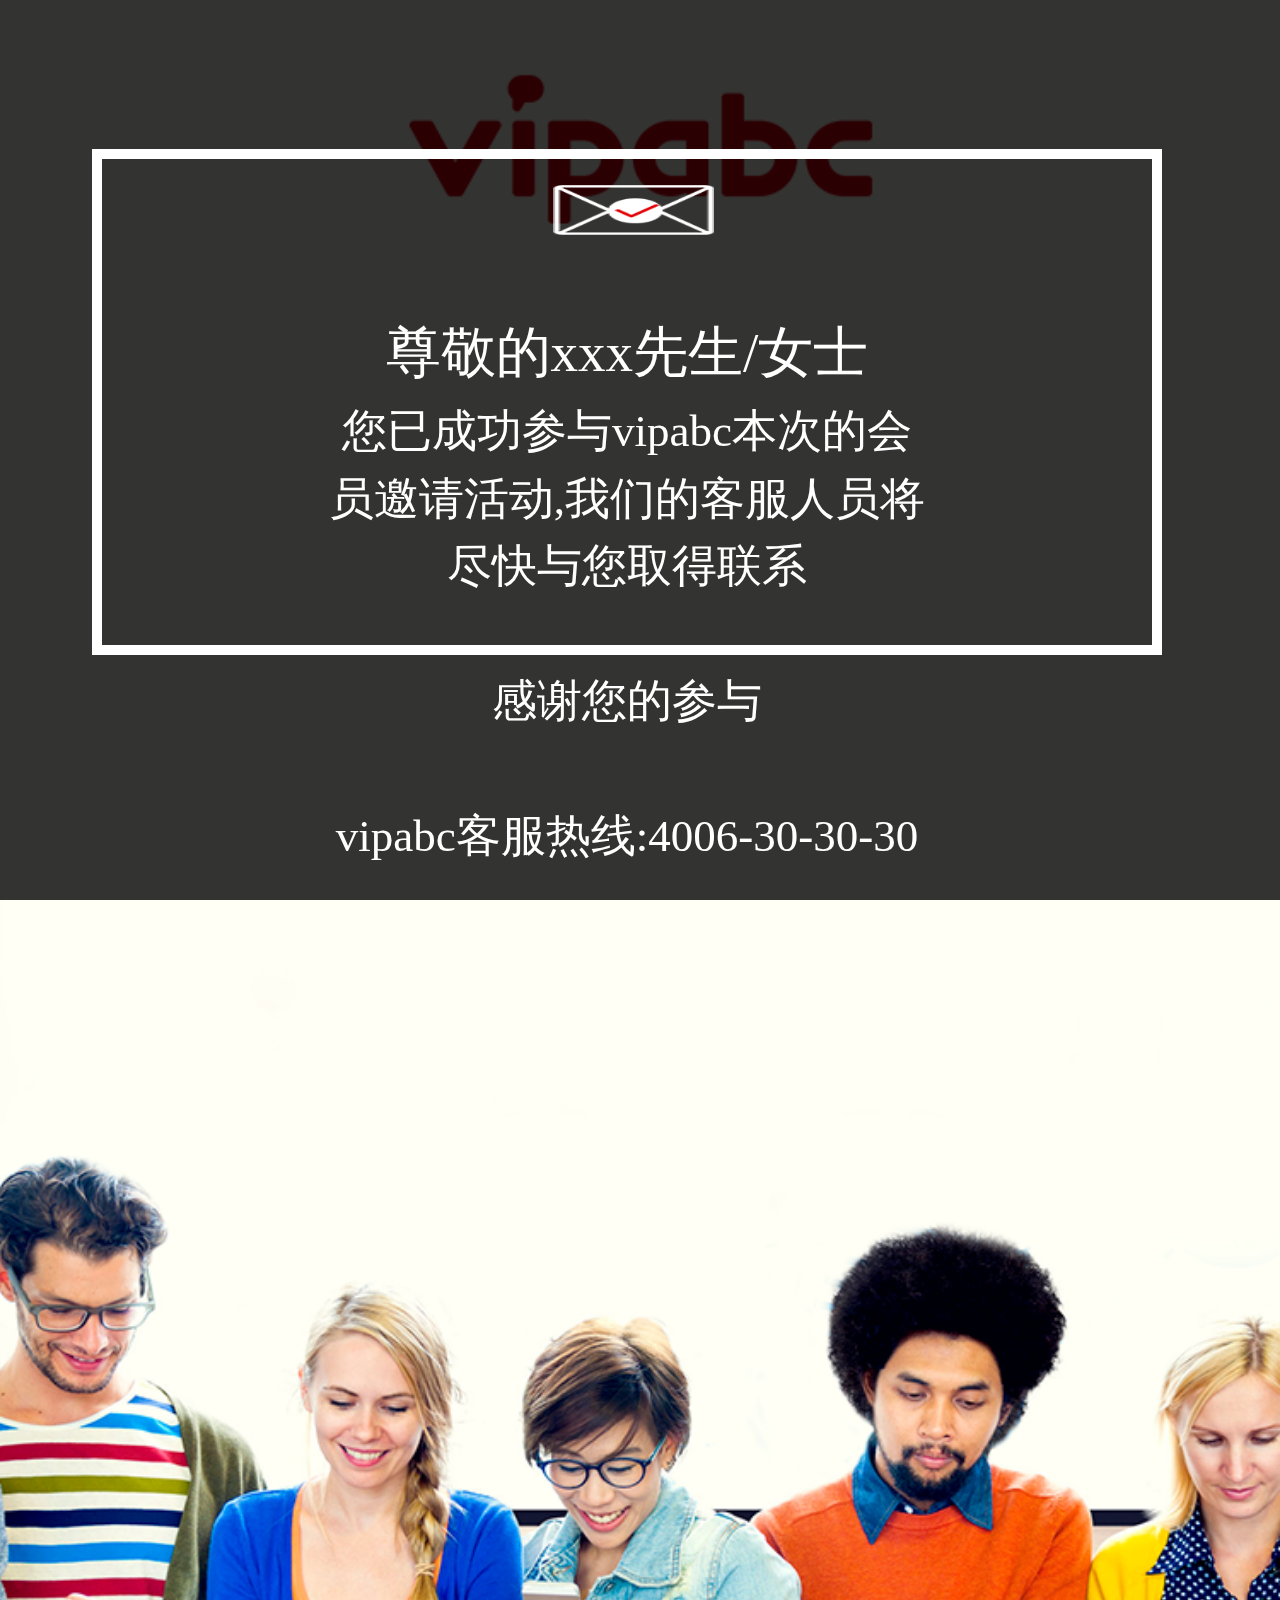
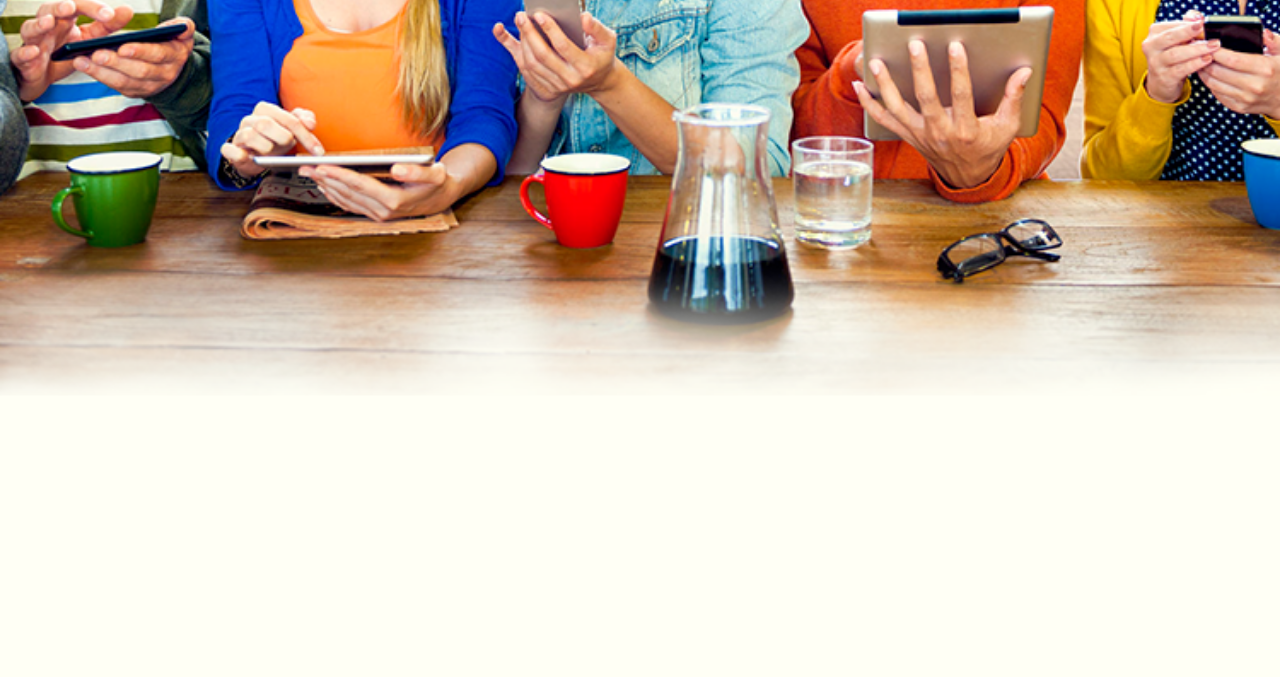
==== html/final.html @ ef31949b "最终成功页面，未加适配" ====
<!DOCTYPE html>
<html lang="en">
<head>
    <meta charset="UTF-8">
    <title>Title</title>
    <link rel="stylesheet" href="../css/style.css">
</head>
<body>
<div>
    <div ><img class="img-final" src="../images/bgImg5.png" class="image"></div>
</div>

<div id="background" class="backgroundSet">
    <div class="inner-div-final">
        <img class="logoSet" src="../images/messageIcon.png">
        <p class="p-title">尊敬的xxx先生/女士</p>

        <p class="text-context1">
            您已成功参与vipabc本次的会</br>员邀请活动,我们的客服人员将</br>尽快与您取得联系</br></br>
            感谢您的参与</br></br>
            vipabc客服热线:4006-30-30-30
        </p>
    </div>
</div>

</body>
</html>
---- css/style.css ----
/*================================================================================*/
/*===============================COMMON STYLE=====================================*/
/*================================================================================*/

body {
    margin: 0;
}

/* 紧跟body 页面容器  */
.content {
    width: 100%;
    max-width: 740px;
    margin-left: auto;
    margin-right: auto;
    position: relative;
}

/* 容器  */
.container {
    position: relative;
}

/* 图片默认 */
.img {
    width: 100%;
}

/* 遮盖层 */
.hidden {
    position: fixed;
    top: 0;
    max-width: 740px;
    width: 100%;
    height: 100%;
    background: rgba(0, 0, 0, 0.8);
    z-index: 2;
    text-align: center;
    display: none;
}

/* 提示框 */
.toastDiv {
    width: 96%;
    min-width: 150px;
    background: #000;
    height: 30px;
    color: #fff;
    line-height: 30px;
    text-align: center;
    border-radius: 5px;
    position: fixed;
    top: 52%;
    left: 2%;
    z-index: 999999;
    font-weight: bold;
}

.toastDivWhite {
    width: 96%;
    min-width: 150px;
    background: #FFFFFF;
    opacity: 0.8;
    height: 30px;
    color: #000000;
    line-height: 30px;
    text-align: center;
    border-radius: 5px;
    position: fixed;
    top: 52%;
    left: 2%;
    z-index: 999999;
    font-weight: bold;
}

/*================================================================================*/
/*===============================INDEX STYLE======================================*/
/*================================================================================*/
.login_btn {
    position: absolute;
    top: 88.5%;
    left: 21%;
    width: 57.5%;
    height: 10%;
}

@keyframes loginUpSmall {
    from {
        top: 100%;
    }

    to {
        top: 50%;
    }
}

@-webkit-keyframes loginUpSmall{
    from {
        top: 100%;
    }

    to {
        top: 50%;
    }
}

@keyframes loginDownSmall {
    from {
        top: 50%;
    }

    to {
        top: 100%;
    }
}

@-webkit-keyframes loginDownSmall {
    from {
        top: 50%;
    }

    to {
        top: 100%;
    }
}

@keyframes loginUp {
    from {
        top: 100%;
    }

    to {
        top: 60%;
    }
}

@-webkit-keyframes loginUp{
    from {
        top: 100%;
    }

    to {
        top: 60%;
    }
}

@keyframes loginDown {
    from {
        top: 60%;
    }

    to {
        top: 100%;
    }
}

@-webkit-keyframes loginDown {
    from {
        top: 60%;
    }

    to {
        top: 100%;
    }
}

@keyframes loginUpHigh {
    from {
        top: 100%;
    }

    to {
        top: 20%;
    }
}

@-webkit-keyframes loginUpHigh {
    from {
        top: 100%;
    }

    to {
        top: 20%;
    }
}

@keyframes loginDownHigh {
    from {
        top: 20%;
    }

    to {
        top: 100%;
    }
}

@-webkit-keyframes loginDownHigh {
    from {
        top: 20%;
    }

    to {
        top: 100%;
    }
}

.close {
    position: absolute;
    top: 0;
    right: 3%;
    width: 17px;
    margin-top: 10px;
    margin-bottom: 0;
}

.login_div {
    position: fixed;
    top: 100%;
    max-width: 740px;
    width: 100%;
    height: 40%;
    z-index: 3;
    background-color: #efedee;
    text-align: center;
}

.login-up {
    animation: loginUp 500ms;
    animation-fill-mode: forwards;
    -webkit-animation: loginUp 500ms;
    -webkit-animation-fill-mode: forwards;
}

.login-down {
    animation: loginDown 500ms;
    animation-fill-mode: forwards;
    -webkit-animation: loginDown 500ms;
    -webkit-animation-fill-mode: forwards;
}

.login_font {
    font-size: 120%;
    line-height: 120%;
    font-family: 'Microsoft YaHei';
}

.input-div {
    width: 80%;
    margin-left: auto;
    margin-right: auto;
    height: 40px;
    background-color: #ffffff;
    margin-top: 15px;
}

.label-long {
    display: inline-block;;
    background-color: #FFFFFF;
    color: #ababab;
    width: 30%;
    height: 40px;
    float: left;
    font-size: 18px;
    line-height: 40px;
    border: none;
    text-align: center;
}

.input-long {
    height: 40px;
    width: 70%;
    border: none;
    outline: medium;
    font-size: 14px;
    padding: 0;
    border-radius: 0
}

.login-btn {
    color: #FFFFFF;
    margin-top: 10%;
    background-color: #e00d21;
    padding: 0;
    border: 0;
    width: 50%;
    height: 15%;
    font-size: 120%;
    font-family: 'Microsoft YaHei';
    border-radius: 3%;
}

.login-btn:active {
    padding: 0;
    border: 0;
    outline: none;
    background-color: #e06452;
}

.login-btn:focus {
    padding: 0;
    border: 0;
    outline: none;
}

/*================================================================================*/
/*===============================DEVICE SCREEN====================================*/
/*================================================================================*/
@media screen and (min-width: 320px) and (max-width: 360px) {
    .login_div {
        height: 50%;
    }
    .login-up {
        animation: loginUpSmall 500ms;
        -webkit-animation: loginUpSmall 500ms;
        animation-fill-mode: forwards;
        -webkit-animation-fill-mode: forwards;
    }

    .login-down {
        animation: loginDownSmall 500ms;
        -webkit-animation: loginDownSmall 500ms;
        animation-fill-mode: forwards;
        -webkit-animation-fill-mode: forwards;
    }
}
@media screen and (min-width: 360px) and (max-width: 414px) {
}
@media screen and (min-width: 414px) and (max-width: 550px) {
}

@media screen and (min-width: 550px) and (max-width: 600px) {
    .login_div {
        height: 80%;
    }
    .login-up {
        animation: loginUpHigh 500ms;
        -webkit-animation: loginUpHigh 500ms;
        animation-fill-mode: forwards;
        -webkit-animation-fill-mode: forwards;
    }

    .login-down {
        animation: loginDownHigh 500ms;
        -webkit-animation: loginDownHigh 500ms;
        animation-fill-mode: forwards;
        -webkit-animation-fill-mode: forwards;
    }
}

@media screen and (min-width: 600px) {
    .login_div {
        height: 80%;
    }
    .login-up {
        animation: loginUpHigh 500ms;
        -webkit-animation: loginUpHigh 500ms;
        animation-fill-mode: forwards;
        -webkit-animation-fill-mode: forwards;
    }

    .login-down {
        animation: loginDownHigh 500ms;
        -webkit-animation: loginDownHigh 500ms;
        animation-fill-mode: forwards;
        -webkit-animation-fill-mode: forwards;
    }
}

@media screen and (min-width: 1024px) {
}

/*================================================================================*/
.img-final{
    position:absolute;
    top: 0px;
    left: 0px;
    right: 0px;
    bottom: 0px;
    width: 100%;
}

.backgroundSet{
    position:fixed;
    background-color: rgba(0,0,0,0.8);
    top: 0px;
    left: 0px;
    width: 100%;
    height: 100%;
    display: inline;
    z-index: 3;
}
.logoSet{
    position:absolute;
    height: 10.2%;
    width: 15.3%;
    margin-left: 43%;
    top: 5.5%;
    text-align:center;
}
.p-title{

    height: 8%;
    width: 100%;
    margin-left:0;
    position: absolute;
    top: 21%;
    color: white;
    font-size: 55px;
    text-align:center;
    /*line-height: 20px;*/
}
.inner-div-final{
    position: absolute;
    height: 54.1%;
    width: 82%;
    margin-left: 7.2%;
    top: 16.5%;
    border: solid;
    border-width: 10px;
    border-color: white;
}

.text-context1{
    position: absolute;
    height: 58%;
    width: 100%;
    margin-left: 0;
    top: 40%;
    font-size: 45px;
    color: white;
    line-height: 150%;
    text-align:center;
}
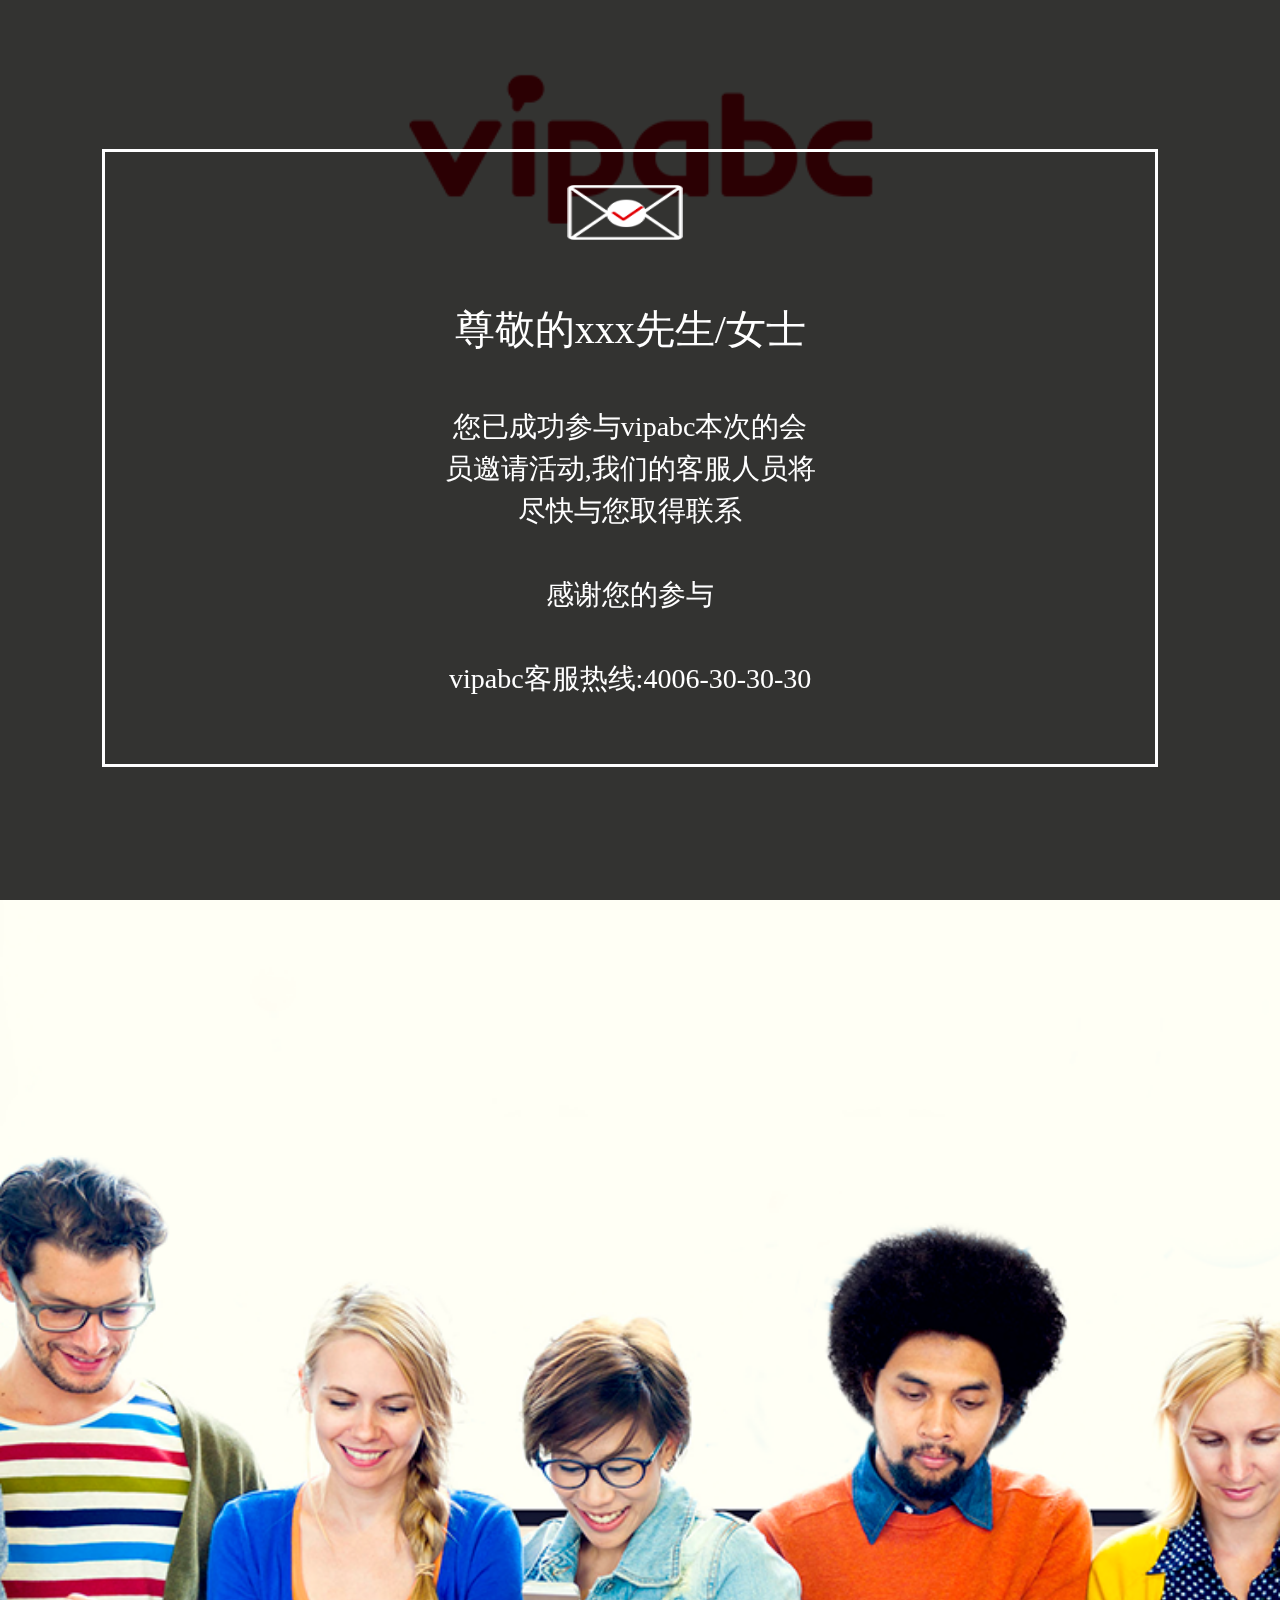
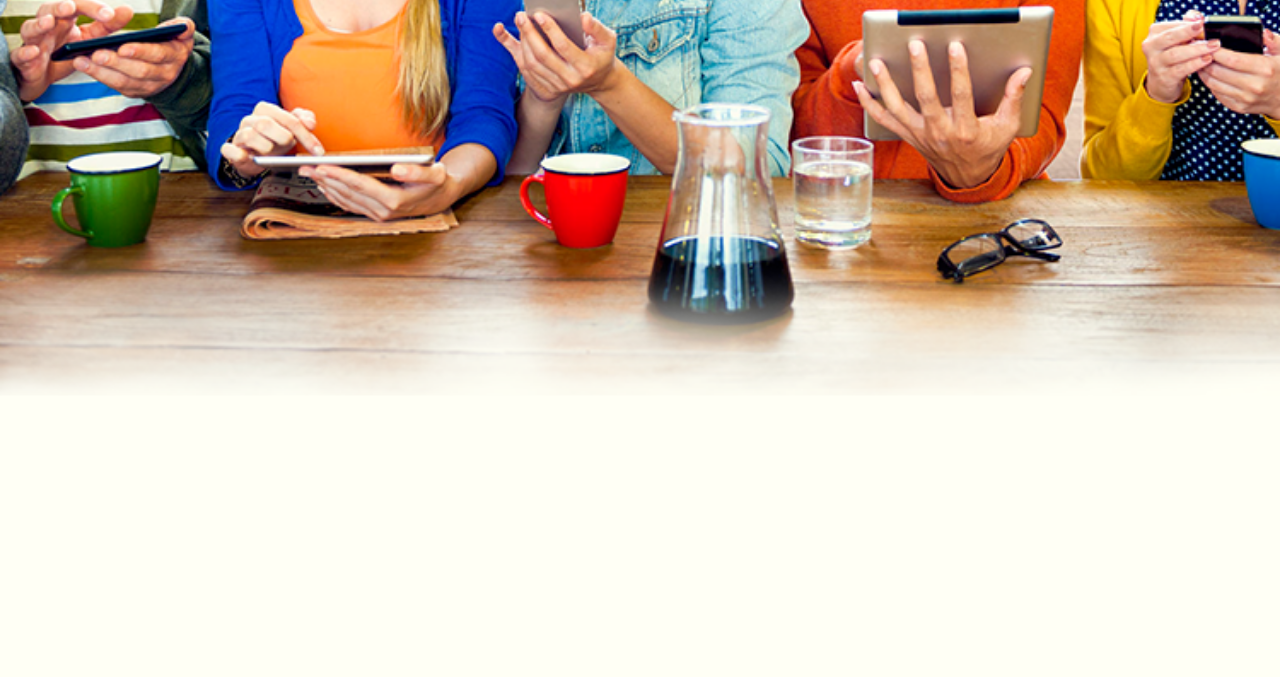
==== commit c1fe3047: "添加适配屏幕" ====
--- a/html/final.html
+++ b/html/final.html
@@ -1,9 +1,107 @@
 <!DOCTYPE html>
 <html lang="en">
 <head>
+    <title>VIPABC</title>
     <meta charset="UTF-8">
-    <title>Title</title>
+    <meta name="viewport" content="width=device-width,initial-scale=1,user-scalable=0">
+    <meta http-equiv="Content-Type" content="text/html; charset=utf-8">
     <link rel="stylesheet" href="../css/style.css">
+    <style>
+        @media screen and (min-width: 768px) and (max-width: 774px){
+            .inner-div-final {
+                top: 16.5%;
+                margin-left: 8%;
+                border-width: 5px;
+                height: 65%;
+            }
+            .p-title {
+                top: 14%;
+                font-size: 25px;
+                height: 8%;
+            }
+            .text-context1 {
+                top: 34%;
+                font-size: 14px;
+            }
+            .logoSet{
+                height: 9%;
+                width: 10%;
+                margin-left: 44.5%;
+                top: 5.5%;
+            }
+        }
+        @media screen and (min-width: 730px) and (max-width: 737px){
+            .inner-div-final {
+                top: 16.5%;
+                margin-left: 8%;
+                border-width: 5px;
+                height: 65%;
+            }
+            .p-title {
+                top: 14%;
+                font-size: 26px;
+                height: 8%;
+            }
+            .text-context1 {
+                top: 31%;
+                font-size: 16px;
+            }
+            .logoSet{
+                height: 9%;
+                width: 9%;
+                margin-left: 45%;
+                top: 5.5%;
+            }
+        }
+        @media screen and (min-width: 737px) and (max-width: 768px){
+            .inner-div-final {
+                top: 16.5%;
+                margin-left: 8%;
+                border-width: 5px;
+                height: 54.1%;
+            }
+            .p-title {
+                top: 19.5%;
+                font-size: 40px;
+                height: 8%;
+            }
+            .text-context1 {
+                top: 39%;
+                font-size: 26px;
+            }
+            .logoSet{
+                height: 9%;
+                width: 15.3%;
+                margin-left: 43%;
+                top: 5.5%;
+            }
+        }
+        @media screen and (min-width: 480px) and (max-width: 500px){
+            .inner-div-final {
+                top: 16.5%;
+                margin-left: 8%;
+                border-width: 3px;
+                height: 65%;
+            }
+            .p-title {
+                top: 17%;
+                font-size: 17px;
+                height: 8%;
+            }
+            .text-context1 {
+                top: 33%;
+                font-size: 10px;
+            }
+            .logoSet{
+                height: 9%;
+                width: 13%;
+                margin-left: 43.5%;
+                top: 5.5%;
+            }
+        }
+
+    </style>
+
 </head>
 <body>
 <div>
--- a/css/style.css
+++ b/css/style.css
@@ -321,10 +321,74 @@
         animation-fill-mode: forwards;
         -webkit-animation-fill-mode: forwards;
     }
+
+    .inner-div-final {
+        top: 16.5%;
+        margin-left: 7.5%;
+        border-width: 5px;
+        height: 54.1%;
+    }
+    .p-title {
+        top: 19.5%;
+        font-size: 20px;
+        height: 8%;
+    }
+    .text-context1 {
+        top: 39%;
+        font-size: 13px;
+    }
+    .logoSet{
+        height: 10.2%;
+        width: 15.3%;
+        margin-left: 43%;
+        top: 5.5%;
+    }
 }
 @media screen and (min-width: 360px) and (max-width: 414px) {
+    .inner-div-final {
+        top: 16.5%;
+        margin-left: 8%;
+        border-width: 5px;
+        height: 54.1%;
+    }
+    .p-title {
+        top: 19.5%;
+        font-size: 23px;
+        height: 8%;
+    }
+    .text-context1 {
+        top: 39%;
+        font-size: 18px;
+    }
+    .logoSet{
+        height: 9%;
+        width: 15.3%;
+        margin-left: 43%;
+        top: 5.5%;
+    }
 }
 @media screen and (min-width: 414px) and (max-width: 550px) {
+    .inner-div-final {
+        top: 16.5%;
+        margin-left: 8%;
+        border-width: 5px;
+        height: 54.1%;
+    }
+    .p-title {
+        top: 19.5%;
+        font-size: 27px;
+        height: 8%;
+    }
+    .text-context1 {
+        top: 39%;
+        font-size: 20px;
+    }
+    .logoSet{
+        height: 9%;
+        width: 15.3%;
+        margin-left: 43%;
+        top: 5.5%;
+    }
 }
 
 @media screen and (min-width: 550px) and (max-width: 600px) {
@@ -344,6 +408,28 @@
         animation-fill-mode: forwards;
         -webkit-animation-fill-mode: forwards;
     }
+
+    .inner-div-final {
+        top: 16.5%;
+        margin-left: 8%;
+        border-width: 5px;
+        height: 68%;
+    }
+    .p-title {
+        top: 12%;
+        font-size: 22px;
+        height: 8%;
+    }
+    .text-context1 {
+        top: 32%;
+        font-size: 13px;
+    }
+    .logoSet{
+        height: 9%;
+        width: 13%;
+        margin-left: 43.5%;
+        top: 5.5%;
+    }
 }
 
 @media screen and (min-width: 600px) {
@@ -363,9 +449,53 @@
         animation-fill-mode: forwards;
         -webkit-animation-fill-mode: forwards;
     }
+
+    .inner-div-final {
+        top: 16.5%;
+        margin-left: 8%;
+        border-width: 5px;
+        height: 68%;
+    }
+    .p-title {
+        top: 12%;
+        font-size: 24px;
+        height: 8%;
+    }
+    .text-context1 {
+        top: 32%;
+        font-size: 15px;
+    }
+    .logoSet{
+        height: 9%;
+        width: 11%;
+        margin-left: 44%;
+        top: 5.5%;
+    }
 }
 
 @media screen and (min-width: 1024px) {
+
+    .inner-div-final {
+        top: 16.5%;
+        margin-left: 8%;
+        border-width: 5px;
+        height: 68%;
+    }
+    .p-title {
+        top: 18%;
+        font-size: 40px;
+        height: 8%;
+    }
+    .text-context1 {
+        top: 37%;
+        font-size: 28px;
+    }
+    .logoSet{
+        height: 9%;
+        width: 11%;
+        margin-left: 44%;
+        top: 5.5%;
+    }
 }
 
 /*================================================================================*/
@@ -390,32 +520,19 @@
 }
 .logoSet{
     position:absolute;
-    height: 10.2%;
-    width: 15.3%;
-    margin-left: 43%;
-    top: 5.5%;
     text-align:center;
 }
 .p-title{
-
-    height: 8%;
     width: 100%;
     margin-left:0;
     position: absolute;
-    top: 21%;
     color: white;
-    font-size: 55px;
     text-align:center;
-    /*line-height: 20px;*/
 }
 .inner-div-final{
     position: absolute;
-    height: 54.1%;
     width: 82%;
-    margin-left: 7.2%;
-    top: 16.5%;
     border: solid;
-    border-width: 10px;
     border-color: white;
 }
 
@@ -424,8 +541,6 @@
     height: 58%;
     width: 100%;
     margin-left: 0;
-    top: 40%;
-    font-size: 45px;
     color: white;
     line-height: 150%;
     text-align:center;
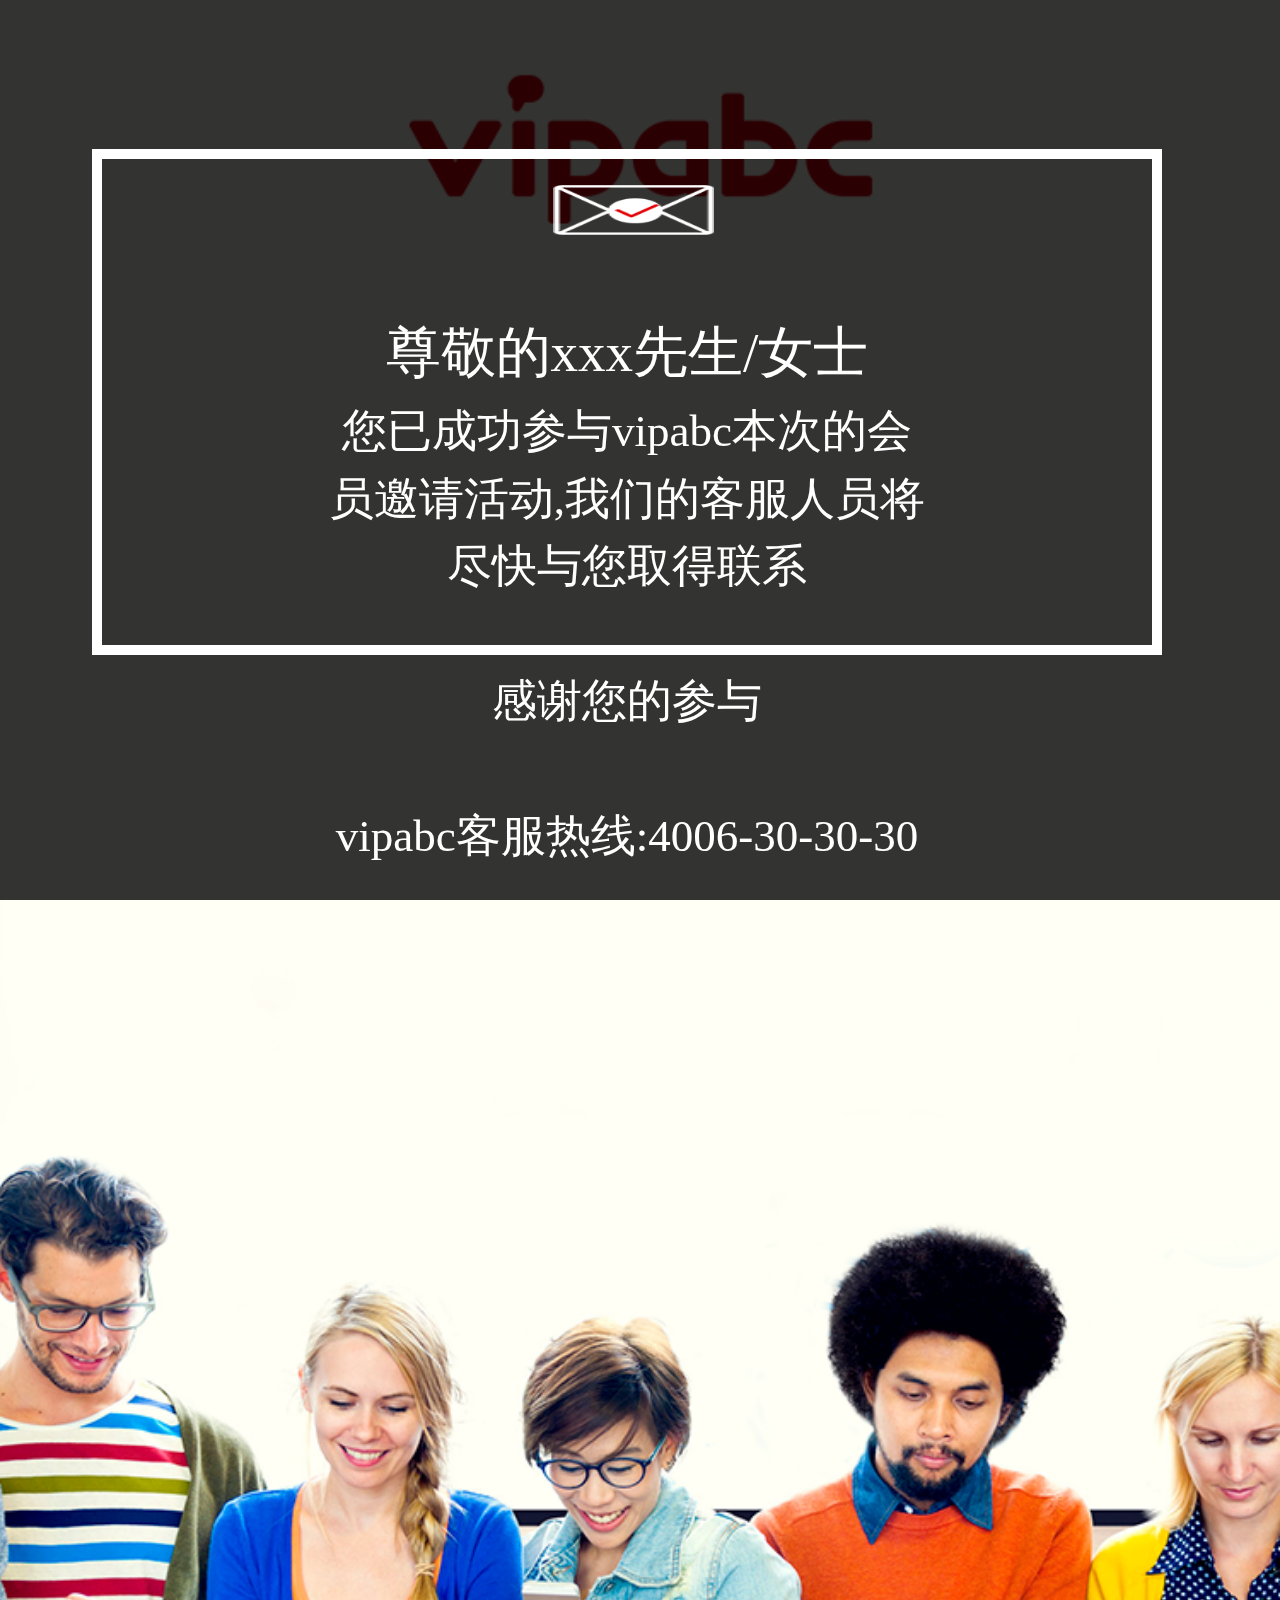
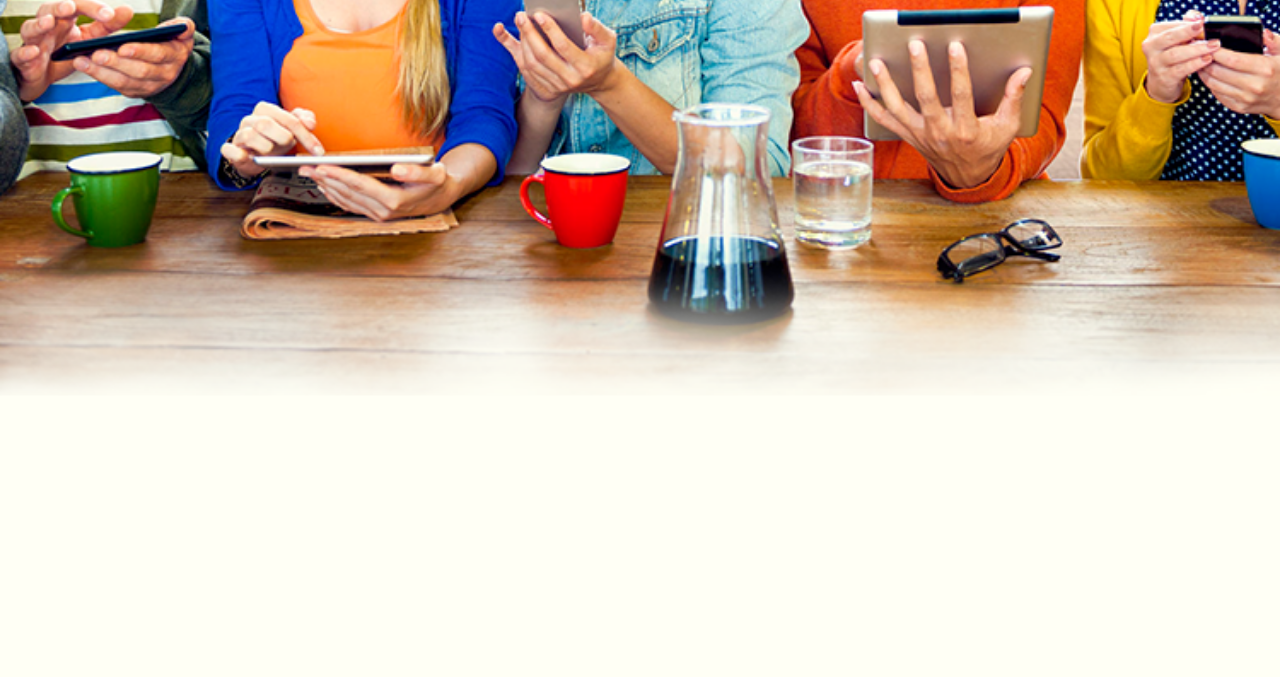
==== commit cd24b689: "merge diff" ====
--- a/html/final.html
+++ b/html/final.html
@@ -1,107 +1,9 @@
 <!DOCTYPE html>
 <html lang="en">
 <head>
-    <title>VIPABC</title>
     <meta charset="UTF-8">
-    <meta name="viewport" content="width=device-width,initial-scale=1,user-scalable=0">
-    <meta http-equiv="Content-Type" content="text/html; charset=utf-8">
+    <title>Title</title>
     <link rel="stylesheet" href="../css/style.css">
-    <style>
-        @media screen and (min-width: 768px) and (max-width: 774px){
-            .inner-div-final {
-                top: 16.5%;
-                margin-left: 8%;
-                border-width: 5px;
-                height: 65%;
-            }
-            .p-title {
-                top: 14%;
-                font-size: 25px;
-                height: 8%;
-            }
-            .text-context1 {
-                top: 34%;
-                font-size: 14px;
-            }
-            .logoSet{
-                height: 9%;
-                width: 10%;
-                margin-left: 44.5%;
-                top: 5.5%;
-            }
-        }
-        @media screen and (min-width: 730px) and (max-width: 737px){
-            .inner-div-final {
-                top: 16.5%;
-                margin-left: 8%;
-                border-width: 5px;
-                height: 65%;
-            }
-            .p-title {
-                top: 14%;
-                font-size: 26px;
-                height: 8%;
-            }
-            .text-context1 {
-                top: 31%;
-                font-size: 16px;
-            }
-            .logoSet{
-                height: 9%;
-                width: 9%;
-                margin-left: 45%;
-                top: 5.5%;
-            }
-        }
-        @media screen and (min-width: 737px) and (max-width: 768px){
-            .inner-div-final {
-                top: 16.5%;
-                margin-left: 8%;
-                border-width: 5px;
-                height: 54.1%;
-            }
-            .p-title {
-                top: 19.5%;
-                font-size: 40px;
-                height: 8%;
-            }
-            .text-context1 {
-                top: 39%;
-                font-size: 26px;
-            }
-            .logoSet{
-                height: 9%;
-                width: 15.3%;
-                margin-left: 43%;
-                top: 5.5%;
-            }
-        }
-        @media screen and (min-width: 480px) and (max-width: 500px){
-            .inner-div-final {
-                top: 16.5%;
-                margin-left: 8%;
-                border-width: 3px;
-                height: 65%;
-            }
-            .p-title {
-                top: 17%;
-                font-size: 17px;
-                height: 8%;
-            }
-            .text-context1 {
-                top: 33%;
-                font-size: 10px;
-            }
-            .logoSet{
-                height: 9%;
-                width: 13%;
-                margin-left: 43.5%;
-                top: 5.5%;
-            }
-        }
-
-    </style>
-
 </head>
 <body>
 <div>
--- a/css/style.css
+++ b/css/style.css
@@ -23,6 +23,7 @@
 /* 图片默认 */
 .img {
     width: 100%;
+
 }
 
 /* 遮盖层 */
@@ -53,6 +54,18 @@
     left: 2%;
     z-index: 999999;
     font-weight: bold;
+}
+
+.label-long {
+    color: darkgray;
+    display: inline-block;;
+    background-color: #FFFFFF;
+    margin: 0 0 0 0;
+    text-align: center;
+}
+
+.inner-div {
+    background-color: #FFFFFF;
 }
 
 .toastDivWhite {
@@ -93,7 +106,7 @@
     }
 }
 
-@-webkit-keyframes loginUpSmall{
+@-webkit-keyframes loginUpSmall {
     from {
         top: 100%;
     }
@@ -133,7 +146,7 @@
     }
 }
 
-@-webkit-keyframes loginUp{
+@-webkit-keyframes loginUp {
     from {
         top: 100%;
     }
@@ -301,13 +314,11 @@
     outline: none;
 }
 
-/*================================================================================*/
-/*===============================DEVICE SCREEN====================================*/
-/*================================================================================*/
 @media screen and (min-width: 320px) and (max-width: 360px) {
     .login_div {
         height: 50%;
     }
+
     .login-up {
         animation: loginUpSmall 500ms;
         -webkit-animation: loginUpSmall 500ms;
@@ -321,80 +332,140 @@
         animation-fill-mode: forwards;
         -webkit-animation-fill-mode: forwards;
     }
-
-    .inner-div-final {
-        top: 16.5%;
-        margin-left: 7.5%;
-        border-width: 5px;
-        height: 54.1%;
-    }
-    .p-title {
-        top: 19.5%;
+    .title1 {
+        color: white;
+        line-height: 10%;
+        margin-left: 18%;
+        font-size: 18px;
+    }
+
+    .title2 {
+        color: white;
+        line-height: 50%;
+        margin-left: 30%;
+        font-size: 18px;
+    }
+
+    .table-box {
+        margin-left: 15%;
+
+    }
+
+    tr {
+        display: block;
+        margin-top: 5%;
+    }
+
+    .label-long {
+        height: 25px;
+        line-height: 25px;
+    }
+}
+
+@media screen and (min-width: 360px) and (max-width: 414px) {
+    .title1 {
+        color: white;
+        line-height: 10%;
+        margin-left: 25%;
+        font-size: medium;
+    }
+
+    .title2 {
+        color: white;
+        line-height: 100%;
+        margin-left: 34%;
+        font-size: medium;
+    }
+
+    .table-box {
+        margin-left: 19%;
+
+    }
+
+    tr {
+        display: block;
+        margin-top: 5%;
+    }
+
+    .label-long {
+        height: 30px;
+        line-height: 30px;
+    }
+}
+
+@media screen and (min-width: 414px) and (max-width: 550px) {
+    .title1 {
+        color: white;
+        line-height: 10%;
+        margin-left: 22%;
         font-size: 20px;
-        height: 8%;
-    }
-    .text-context1 {
-        top: 39%;
-        font-size: 13px;
-    }
-    .logoSet{
-        height: 10.2%;
-        width: 15.3%;
-        margin-left: 43%;
-        top: 5.5%;
-    }
-}
-@media screen and (min-width: 360px) and (max-width: 414px) {
-    .inner-div-final {
-        top: 16.5%;
-        margin-left: 8%;
-        border-width: 5px;
-        height: 54.1%;
-    }
-    .p-title {
-        top: 19.5%;
-        font-size: 23px;
-        height: 8%;
-    }
-    .text-context1 {
-        top: 39%;
-        font-size: 18px;
-    }
-    .logoSet{
-        height: 9%;
-        width: 15.3%;
-        margin-left: 43%;
-        top: 5.5%;
-    }
-}
-@media screen and (min-width: 414px) and (max-width: 550px) {
-    .inner-div-final {
-        top: 16.5%;
-        margin-left: 8%;
-        border-width: 5px;
-        height: 54.1%;
-    }
-    .p-title {
-        top: 19.5%;
-        font-size: 27px;
-        height: 8%;
-    }
-    .text-context1 {
-        top: 39%;
+    }
+
+    .title2 {
+        color: white;
+        line-height: 100%;
+        margin-left: 33%;
         font-size: 20px;
     }
-    .logoSet{
-        height: 9%;
-        width: 15.3%;
-        margin-left: 43%;
-        top: 5.5%;
+
+    .table-box {
+        margin-left: 16%;
+
+    }
+
+    tr {
+        display: block;
+        margin-top: 5%;
+    }
+
+    .label-long {
+        height: 30px;
+        line-height: 30px;
+    }
+
+    .inner-div {
+        width: 280px;
     }
 }
 
 @media screen and (min-width: 550px) and (max-width: 600px) {
+    .title1 {
+        color: white;
+        line-height: 10%;
+        margin-left: 32%;
+        font-size: medium;
+    }
+
+    .title2 {
+        color: white;
+        line-height: 100%;
+        margin-left: 40%;
+        font-size: medium;
+    }
+
+    .table-box {
+        margin-left: 25%;
+
+    }
+
+    tr {
+        display: block;
+        margin-top: 9%;
+    }
+
+    .label-long {
+        height: 35px;
+        line-height: 35px;
+    }
+
+    .inner-div {
+        width: 280px;
+    }
+
     .login_div {
         height: 80%;
     }
+
     .login-up {
         animation: loginUpHigh 500ms;
         -webkit-animation: loginUpHigh 500ms;
@@ -408,34 +479,51 @@
         animation-fill-mode: forwards;
         -webkit-animation-fill-mode: forwards;
     }
-
-    .inner-div-final {
-        top: 16.5%;
-        margin-left: 8%;
-        border-width: 5px;
-        height: 68%;
-    }
-    .p-title {
-        top: 12%;
-        font-size: 22px;
-        height: 8%;
-    }
-    .text-context1 {
-        top: 32%;
-        font-size: 13px;
-    }
-    .logoSet{
-        height: 9%;
-        width: 13%;
-        margin-left: 43.5%;
-        top: 5.5%;
-    }
 }
 
 @media screen and (min-width: 600px) {
+    .title1 {
+        color: white;
+        line-height: 10%;
+        margin-left: 30%;
+        font-size: 25px;
+    }
+
+    .title2 {
+        color: white;
+        line-height: 100%;
+        margin-left: 38%;
+        font-size: 25px;
+    }
+
+    .table-box {
+        margin-left: 20%;
+
+    }
+
+    tr {
+        display: block;
+        margin-top: 10%;
+    }
+
+    .label-long {
+        font-size: 25px;
+        height: 50px;
+        line-height: 50px;
+    }
+
+    input {
+        font-size: 25px;
+    }
+
+    .inner-div {
+        width: 430px;
+    }
+
     .login_div {
         height: 80%;
     }
+
     .login-up {
         animation: loginUpHigh 500ms;
         -webkit-animation: loginUpHigh 500ms;
@@ -449,58 +537,13 @@
         animation-fill-mode: forwards;
         -webkit-animation-fill-mode: forwards;
     }
-
-    .inner-div-final {
-        top: 16.5%;
-        margin-left: 8%;
-        border-width: 5px;
-        height: 68%;
-    }
-    .p-title {
-        top: 12%;
-        font-size: 24px;
-        height: 8%;
-    }
-    .text-context1 {
-        top: 32%;
-        font-size: 15px;
-    }
-    .logoSet{
-        height: 9%;
-        width: 11%;
-        margin-left: 44%;
-        top: 5.5%;
-    }
 }
 
 @media screen and (min-width: 1024px) {
-
-    .inner-div-final {
-        top: 16.5%;
-        margin-left: 8%;
-        border-width: 5px;
-        height: 68%;
-    }
-    .p-title {
-        top: 18%;
-        font-size: 40px;
-        height: 8%;
-    }
-    .text-context1 {
-        top: 37%;
-        font-size: 28px;
-    }
-    .logoSet{
-        height: 9%;
-        width: 11%;
-        margin-left: 44%;
-        top: 5.5%;
-    }
-}
-
-/*================================================================================*/
-.img-final{
-    position:absolute;
+}
+
+.img-final {
+    position: absolute;
     top: 0px;
     left: 0px;
     right: 0px;
@@ -508,9 +551,9 @@
     width: 100%;
 }
 
-.backgroundSet{
-    position:fixed;
-    background-color: rgba(0,0,0,0.8);
+.backgroundSet {
+    position: fixed;
+    background-color: rgba(0, 0, 0, 0.8);
     top: 0px;
     left: 0px;
     width: 100%;
@@ -518,30 +561,48 @@
     display: inline;
     z-index: 3;
 }
-.logoSet{
-    position:absolute;
-    text-align:center;
-}
-.p-title{
-    width: 100%;
-    margin-left:0;
+
+.logoSet {
     position: absolute;
+    height: 10.2%;
+    width: 15.3%;
+    margin-left: 43%;
+    top: 5.5%;
+    text-align: center;
+}
+
+.p-title {
+
+    height: 8%;
+    width: 100%;
+    margin-left: 0;
+    position: absolute;
+    top: 21%;
     color: white;
-    text-align:center;
-}
-.inner-div-final{
+    font-size: 55px;
+    text-align: center;
+    /*line-height: 20px;*/
+}
+
+.inner-div-final {
     position: absolute;
+    height: 54.1%;
     width: 82%;
+    margin-left: 7.2%;
+    top: 16.5%;
     border: solid;
+    border-width: 10px;
     border-color: white;
 }
 
-.text-context1{
+.text-context1 {
     position: absolute;
     height: 58%;
     width: 100%;
     margin-left: 0;
+    top: 40%;
+    font-size: 45px;
     color: white;
     line-height: 150%;
-    text-align:center;
+    text-align: center;
 }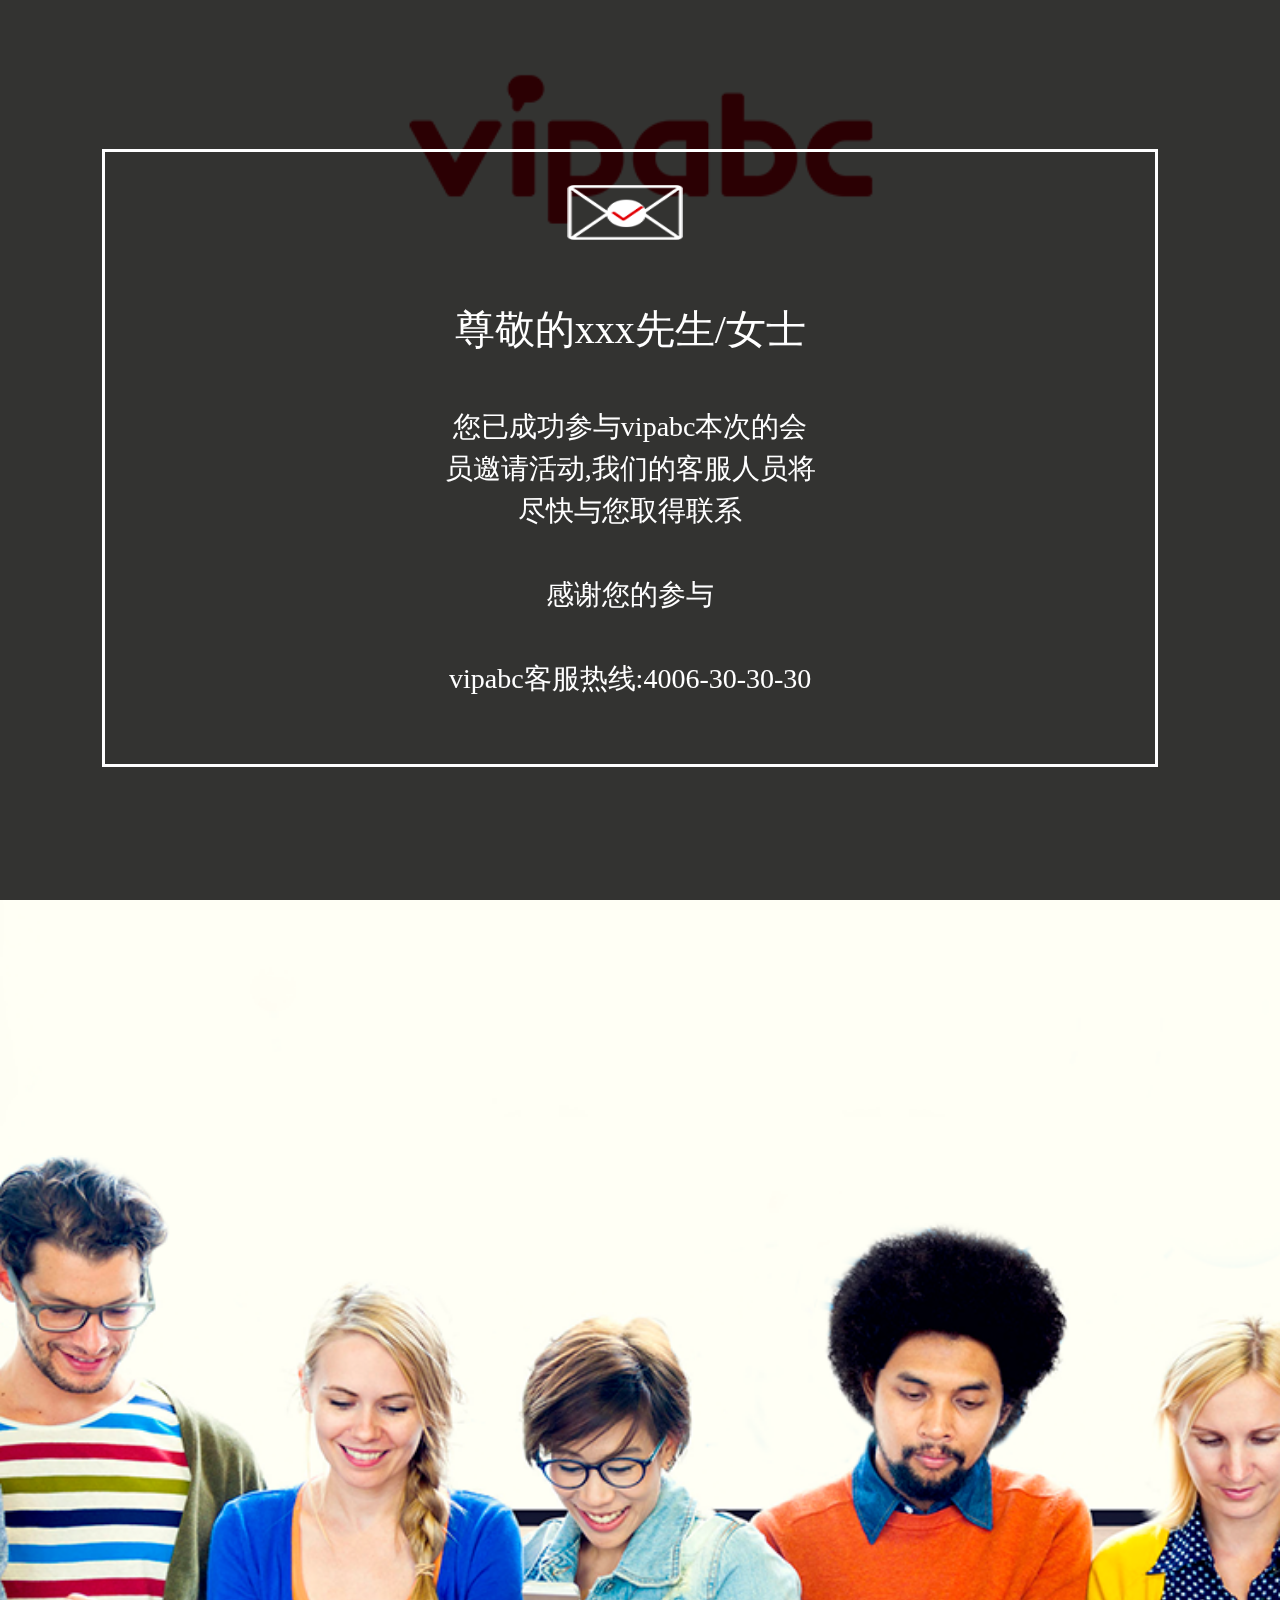
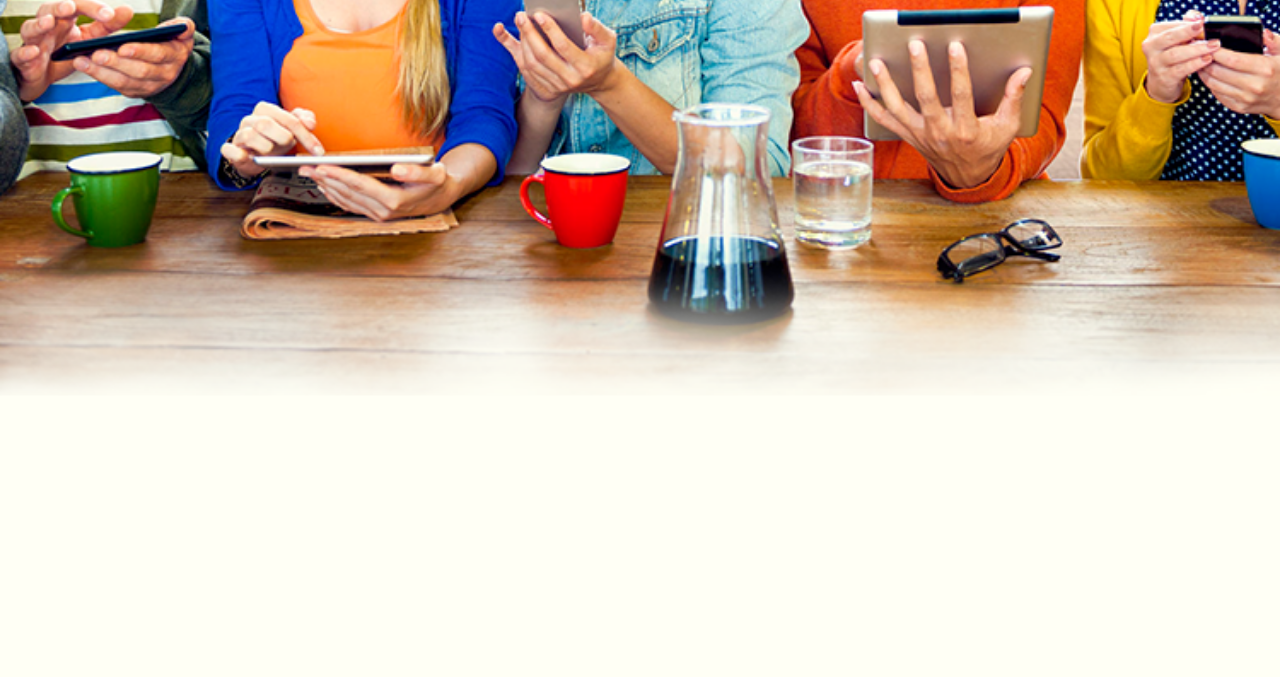
==== commit 0ee28f6e: "修改冲突" ====
--- a/html/final.html
+++ b/html/final.html
@@ -1,9 +1,107 @@
 <!DOCTYPE html>
 <html lang="en">
 <head>
+    <title>VIPABC</title>
     <meta charset="UTF-8">
-    <title>Title</title>
+    <meta name="viewport" content="width=device-width,initial-scale=1,user-scalable=0">
+    <meta http-equiv="Content-Type" content="text/html; charset=utf-8">
     <link rel="stylesheet" href="../css/style.css">
+    <style>
+        @media screen and (min-width: 768px) and (max-width: 774px){
+            .inner-div-final {
+                top: 16.5%;
+                margin-left: 8%;
+                border-width: 5px;
+                height: 65%;
+            }
+            .p-title-final {
+                top: 14%;
+                font-size: 25px;
+                height: 8%;
+            }
+            .text-context1 {
+                top: 34%;
+                font-size: 14px;
+            }
+            .logoSet{
+                height: 9%;
+                width: 10%;
+                margin-left: 44.5%;
+                top: 5.5%;
+            }
+        }
+        @media screen and (min-width: 730px) and (max-width: 737px){
+            .inner-div-final {
+                top: 16.5%;
+                margin-left: 8%;
+                border-width: 5px;
+                height: 65%;
+            }
+            .p-title-final {
+                top: 14%;
+                font-size: 26px;
+                height: 8%;
+            }
+            .text-context1 {
+                top: 31%;
+                font-size: 16px;
+            }
+            .logoSet{
+                height: 9%;
+                width: 9%;
+                margin-left: 45%;
+                top: 5.5%;
+            }
+        }
+        @media screen and (min-width: 737px) and (max-width: 768px){
+            .inner-div-final {
+                top: 16.5%;
+                margin-left: 8%;
+                border-width: 5px;
+                height: 54.1%;
+            }
+            .p-title-final {
+                top: 19.5%;
+                font-size: 40px;
+                height: 8%;
+            }
+            .text-context1 {
+                top: 39%;
+                font-size: 26px;
+            }
+            .logoSet{
+                height: 9%;
+                width: 15.3%;
+                margin-left: 43%;
+                top: 5.5%;
+            }
+        }
+        @media screen and (min-width: 480px) and (max-width: 500px){
+            .inner-div-final {
+                top: 16.5%;
+                margin-left: 8%;
+                border-width: 3px;
+                height: 65%;
+            }
+            .p-title-final {
+                top: 17%;
+                font-size: 17px;
+                height: 8%;
+            }
+            .text-context1 {
+                top: 33%;
+                font-size: 10px;
+            }
+            .logoSet{
+                height: 9%;
+                width: 13%;
+                margin-left: 43.5%;
+                top: 5.5%;
+            }
+        }
+
+    </style>
+
 </head>
 <body>
 <div>
@@ -13,7 +111,7 @@
 <div id="background" class="backgroundSet">
     <div class="inner-div-final">
         <img class="logoSet" src="../images/messageIcon.png">
-        <p class="p-title">尊敬的xxx先生/女士</p>
+        <p class="p-title-final">尊敬的xxx先生/女士</p>
 
         <p class="text-context1">
             您已成功参与vipabc本次的会</br>员邀请活动,我们的客服人员将</br>尽快与您取得联系</br></br>
--- a/css/style.css
+++ b/css/style.css
@@ -332,6 +332,27 @@
         animation-fill-mode: forwards;
         -webkit-animation-fill-mode: forwards;
     }
+    .inner-div-final {
+        top: 16.5%;
+        margin-left: 7.5%;
+        border-width: 5px;
+        height: 54.1%;
+    }
+    .p-title-final {
+        top: 19.5%;
+        font-size: 20px;
+        height: 8%;
+    }
+    .text-context1 {
+        top: 39%;
+        font-size: 13px;
+    }
+    .logoSet {
+        height: 10.2%;
+        width: 15.3%;
+        margin-left: 43%;
+        top: 5.5%;
+    }
     .title1 {
         color: white;
         line-height: 10%;
@@ -356,13 +377,35 @@
         margin-top: 5%;
     }
 
-    .label-long {
+    .label-long-input {
         height: 25px;
         line-height: 25px;
     }
 }
 
 @media screen and (min-width: 360px) and (max-width: 414px) {
+
+    .inner-div-final {
+        top: 16.5%;
+        margin-left: 8%;
+        border-width: 5px;
+        height: 54.1%;
+    }
+    .p-title-final {
+        top: 19.5%;
+        font-size: 23px;
+        height: 8%;
+    }
+    .text-context1 {
+        top: 39%;
+        font-size: 18px;
+    }
+    .logoSet {
+        height: 9%;
+        width: 15.3%;
+        margin-left: 43%;
+        top: 5.5%;
+    }
     .title1 {
         color: white;
         line-height: 10%;
@@ -378,7 +421,7 @@
     }
 
     .table-box {
-        margin-left: 19%;
+        margin-left: 17%;
 
     }
 
@@ -387,13 +430,34 @@
         margin-top: 5%;
     }
 
-    .label-long {
+    .label-long-input {
         height: 30px;
         line-height: 30px;
     }
 }
 
 @media screen and (min-width: 414px) and (max-width: 550px) {
+    .inner-div-final {
+        top: 16.5%;
+        margin-left: 8%;
+        border-width: 5px;
+        height: 54.1%;
+    }
+    .p-title-final {
+        top: 19.5%;
+        font-size: 27px;
+        height: 8%;
+    }
+    .text-context1 {
+        top: 39%;
+        font-size: 20px;
+    }
+    .logoSet {
+        height: 9%;
+        width: 15.3%;
+        margin-left: 43%;
+        top: 5.5%;
+    }
     .title1 {
         color: white;
         line-height: 10%;
@@ -418,9 +482,9 @@
         margin-top: 5%;
     }
 
-    .label-long {
-        height: 30px;
-        line-height: 30px;
+    .label-long-input {
+        height: 40px;
+        line-height: 40px;
     }
 
     .inner-div {
@@ -453,7 +517,7 @@
         margin-top: 9%;
     }
 
-    .label-long {
+    .label-long-input {
         height: 35px;
         line-height: 35px;
     }
@@ -479,6 +543,28 @@
         animation-fill-mode: forwards;
         -webkit-animation-fill-mode: forwards;
     }
+
+    .inner-div-final {
+        top: 16.5%;
+        margin-left: 8%;
+        border-width: 5px;
+        height: 68%;
+    }
+    .p-title-final {
+        top: 12%;
+        font-size: 22px;
+        height: 8%;
+    }
+    .text-context1 {
+        top: 32%;
+        font-size: 13px;
+    }
+    .logoSet{
+        height: 9%;
+        width: 13%;
+        margin-left: 43.5%;
+        top: 5.5%;
+    }
 }
 
 @media screen and (min-width: 600px) {
@@ -497,7 +583,7 @@
     }
 
     .table-box {
-        margin-left: 20%;
+        margin-left: 19%;
 
     }
 
@@ -506,7 +592,7 @@
         margin-top: 10%;
     }
 
-    .label-long {
+    .label-long-input {
         font-size: 25px;
         height: 50px;
         line-height: 50px;
@@ -537,9 +623,53 @@
         animation-fill-mode: forwards;
         -webkit-animation-fill-mode: forwards;
     }
+
+    .inner-div-final {
+        top: 16.5%;
+        margin-left: 8%;
+        border-width: 5px;
+        height: 68%;
+    }
+    .p-title-final {
+        top: 12%;
+        font-size: 24px;
+        height: 8%;
+    }
+    .text-context1 {
+        top: 32%;
+        font-size: 15px;
+    }
+    .logoSet{
+        height: 9%;
+        width: 11%;
+        margin-left: 44%;
+        top: 5.5%;
+    }
 }
 
 @media screen and (min-width: 1024px) {
+
+    .inner-div-final {
+        top: 16.5%;
+        margin-left: 8%;
+        border-width: 5px;
+        height: 68%;
+    }
+    .p-title-final {
+        top: 18%;
+        font-size: 40px;
+        height: 8%;
+    }
+    .text-context1 {
+        top: 37%;
+        font-size: 28px;
+    }
+    .logoSet{
+        height: 9%;
+        width: 11%;
+        margin-left: 44%;
+        top: 5.5%;
+    }
 }
 
 .img-final {
@@ -561,48 +691,44 @@
     display: inline;
     z-index: 3;
 }
-
-.logoSet {
+.logoSet{
+    position:absolute;
+    text-align:center;
+}
+.p-title-final{
+    width: 100%;
+    margin-left:0;
     position: absolute;
-    height: 10.2%;
-    width: 15.3%;
-    margin-left: 43%;
-    top: 5.5%;
-    text-align: center;
+    color: white;
+    text-align:center;
 }
 
 .p-title {
 
     height: 8%;
+
     width: 100%;
     margin-left: 0;
     position: absolute;
-    top: 21%;
     color: white;
     font-size: 55px;
     text-align: center;
     /*line-height: 20px;*/
 }
 
-.inner-div-final {
+.inner-div-final{
     position: absolute;
-    height: 54.1%;
     width: 82%;
-    margin-left: 7.2%;
-    top: 16.5%;
     border: solid;
-    border-width: 10px;
     border-color: white;
 }
 
-.text-context1 {
+.text-context1{
     position: absolute;
     height: 58%;
     width: 100%;
     margin-left: 0;
-    top: 40%;
-    font-size: 45px;
     color: white;
     line-height: 150%;
-    text-align: center;
-}+    text-align:center;
+}
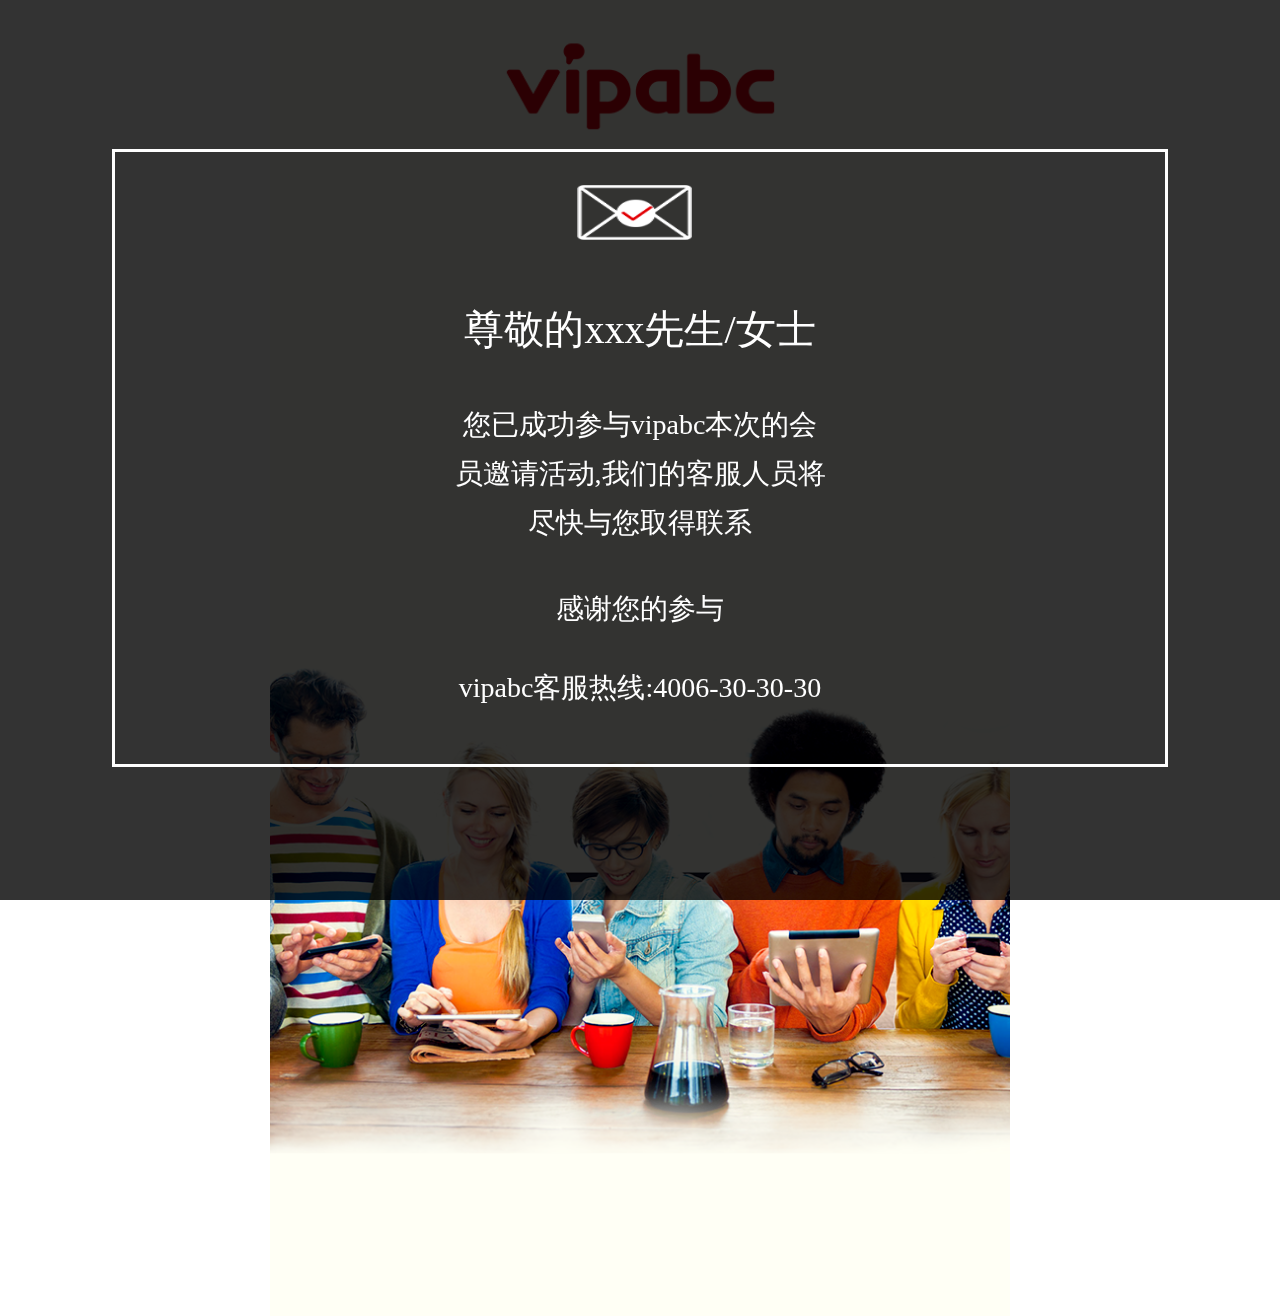
==== commit 3bdaea6a: "完善适配屏幕字体大小" ====
--- a/html/final.html
+++ b/html/final.html
@@ -6,120 +6,43 @@
     <meta name="viewport" content="width=device-width,initial-scale=1,user-scalable=0">
     <meta http-equiv="Content-Type" content="text/html; charset=utf-8">
     <link rel="stylesheet" href="../css/style.css">
-    <style>
-        @media screen and (min-width: 768px) and (max-width: 774px){
-            .inner-div-final {
-                top: 16.5%;
-                margin-left: 8%;
-                border-width: 5px;
-                height: 65%;
-            }
-            .p-title-final {
-                top: 14%;
-                font-size: 25px;
-                height: 8%;
-            }
-            .text-context1 {
-                top: 34%;
-                font-size: 14px;
-            }
-            .logoSet{
-                height: 9%;
-                width: 10%;
-                margin-left: 44.5%;
-                top: 5.5%;
-            }
-        }
-        @media screen and (min-width: 730px) and (max-width: 737px){
-            .inner-div-final {
-                top: 16.5%;
-                margin-left: 8%;
-                border-width: 5px;
-                height: 65%;
-            }
-            .p-title-final {
-                top: 14%;
-                font-size: 26px;
-                height: 8%;
-            }
-            .text-context1 {
-                top: 31%;
-                font-size: 16px;
-            }
-            .logoSet{
-                height: 9%;
-                width: 9%;
-                margin-left: 45%;
-                top: 5.5%;
-            }
-        }
-        @media screen and (min-width: 737px) and (max-width: 768px){
-            .inner-div-final {
-                top: 16.5%;
-                margin-left: 8%;
-                border-width: 5px;
-                height: 54.1%;
-            }
-            .p-title-final {
-                top: 19.5%;
-                font-size: 40px;
-                height: 8%;
-            }
-            .text-context1 {
-                top: 39%;
-                font-size: 26px;
-            }
-            .logoSet{
-                height: 9%;
-                width: 15.3%;
-                margin-left: 43%;
-                top: 5.5%;
-            }
-        }
-        @media screen and (min-width: 480px) and (max-width: 500px){
-            .inner-div-final {
-                top: 16.5%;
-                margin-left: 8%;
-                border-width: 3px;
-                height: 65%;
-            }
-            .p-title-final {
-                top: 17%;
-                font-size: 17px;
-                height: 8%;
-            }
-            .text-context1 {
-                top: 33%;
-                font-size: 10px;
-            }
-            .logoSet{
-                height: 9%;
-                width: 13%;
-                margin-left: 43.5%;
-                top: 5.5%;
-            }
-        }
-
-    </style>
-
 </head>
 <body>
+<div class="content">
 <div>
-    <div ><img class="img-final" src="../images/bgImg5.png" class="image"></div>
+    <div ><img class="img-final" src="../images/bgImg5.png"></div>
 </div>
 
-<div id="background" class="backgroundSet">
-    <div class="inner-div-final">
-        <img class="logoSet" src="../images/messageIcon.png">
-        <p class="p-title-final">尊敬的xxx先生/女士</p>
+<div id="background" class="backgroundSet" onclick="clickHide()">
+    <div class="inner-div-final" >
+        <!--<div class="content">-->
+            <img class="logoSet" src="../images/messageIcon.png">
+            <p class="p-title-final">尊敬的xxx先生/女士</p>
 
         <p class="text-context1">
-            您已成功参与vipabc本次的会</br>员邀请活动,我们的客服人员将</br>尽快与您取得联系</br></br>
-            感谢您的参与</br></br>
+            您已成功参与vipabc本次的会
+        </p>
+        <p class="text-context2">
+            员邀请活动,我们的客服人员将
+        </p>
+        <p class="text-context3">
+            尽快与您取得联系
+        </p>
+        <p class="text-context4">
+            感谢您的参与
+        </p>
+        <p class="text-context5">
             vipabc客服热线:4006-30-30-30
         </p>
+        <!--</div>-->
     </div>
 </div>
-
+</div>
+<script type="application/javascript">
+    function clickHide() {
+        console.log(111);
+        document.getElementById('background').style.display = 'none';
+    }
+</script>
 </body>
 </html>
--- a/css/style.css
+++ b/css/style.css
@@ -333,26 +333,52 @@
         -webkit-animation-fill-mode: forwards;
     }
     .inner-div-final {
-        top: 16.5%;
-        margin-left: 7.5%;
+        top: 14%;
         border-width: 5px;
-        height: 54.1%;
-    }
-    .p-title-final {
-        top: 19.5%;
-        font-size: 20px;
-        height: 8%;
-    }
-    .text-context1 {
-        top: 39%;
-        font-size: 13px;
+        height: 55%;
     }
     .logoSet {
-        height: 10.2%;
+        height: 9%;
         width: 15.3%;
         margin-left: 43%;
-        top: 5.5%;
-    }
+        top: 5%;
+    }
+    .p-title-final {
+        top: 15%;
+        font-size: 17px;
+        height: 8%;
+    }
+    .text-context1 {
+        top: 30%;
+        font-size: 14px;
+        height: 7%;
+        /*background-color: red;*/
+    }
+    .text-context2 {
+        top: 37%;
+        font-size: 14px;
+        height: 7%;
+        /*background-color: blue;*/
+    }
+    .text-context3 {
+        top: 44%;
+        font-size: 14px;
+        height: 7%;
+        /*background-color: orange;*/
+    }
+    .text-context4 {
+        top: 58%;
+        font-size: 14px;
+        height: 7%;
+        /*background-color: red;*/
+    }
+    .text-context5 {
+        top: 72%;
+        font-size: 14px;
+        height: 7%;
+        /*background-color: gray;*/
+    }
+
     .title1 {
         color: white;
         line-height: 10%;
@@ -368,7 +394,7 @@
     }
 
     .table-box {
-        margin-left: 15%;
+        margin-left: 20%;
 
     }
 
@@ -387,18 +413,39 @@
 
     .inner-div-final {
         top: 16.5%;
-        margin-left: 8%;
         border-width: 5px;
         height: 54.1%;
     }
     .p-title-final {
-        top: 19.5%;
+        top: 17%;
         font-size: 23px;
         height: 8%;
     }
+
     .text-context1 {
-        top: 39%;
-        font-size: 18px;
+         top: 35%;
+         font-size: 16px;
+         height: 8%;
+     }
+    .text-context2 {
+        top: 43%;
+        font-size: 16px;
+        height: 8%;
+    }
+    .text-context3 {
+        top: 52%;
+        font-size: 16px;
+        height: 8%;
+    }
+    .text-context4 {
+        top: 68%;
+        font-size: 16px;
+        height: 8%;
+    }
+    .text-context5 {
+        top: 84%;
+        font-size: 16px;
+        height: 8%;
     }
     .logoSet {
         height: 9%;
@@ -439,21 +486,42 @@
 @media screen and (min-width: 414px) and (max-width: 550px) {
     .inner-div-final {
         top: 16.5%;
-        margin-left: 8%;
         border-width: 5px;
-        height: 54.1%;
+        height: 65%;
     }
     .p-title-final {
-        top: 19.5%;
-        font-size: 27px;
+        top: 13%;
+        font-size: 25px;
         height: 8%;
     }
     .text-context1 {
-        top: 39%;
+        top: 28%;
         font-size: 20px;
-    }
+        height: 10%;
+    }
+    .text-context2 {
+        top: 38%;
+        font-size: 20px;
+        height: 10%;
+    }
+    .text-context3 {
+        top: 48%;
+        font-size: 20px;
+        height: 10%;
+    }
+    .text-context4 {
+        top: 65%;
+        font-size: 20px;
+        height: 10%;
+    }
+    .text-context5 {
+        top: 83%;
+        font-size: 20px;
+        height: 10%;
+    }
+
     .logoSet {
-        height: 9%;
+        height: 7%;
         width: 15.3%;
         margin-left: 43%;
         top: 5.5%;
@@ -546,19 +614,41 @@
 
     .inner-div-final {
         top: 16.5%;
-        margin-left: 8%;
         border-width: 5px;
-        height: 68%;
+        height: 70%;
     }
     .p-title-final {
-        top: 12%;
-        font-size: 22px;
-        height: 8%;
-    }
+        top: 14%;
+        font-size: 16px;
+        height: 8%;
+    }
+
     .text-context1 {
-        top: 32%;
+        top: 30%;
         font-size: 13px;
-    }
+        height: 7%;
+    }
+    .text-context2 {
+        top: 37%;
+        font-size: 13px;
+        height: 7%;
+    }
+    .text-context3 {
+        top: 44%;
+        font-size: 13px;
+        height: 7%;
+    }
+    .text-context4 {
+        top: 58%;
+        font-size: 13px;
+        height: 7%;
+    }
+    .text-context5 {
+        top: 72%;
+        font-size: 13px;
+        height: 7%;
+    }
+
     .logoSet{
         height: 9%;
         width: 13%;
@@ -626,19 +716,42 @@
 
     .inner-div-final {
         top: 16.5%;
-        margin-left: 8%;
         border-width: 5px;
-        height: 68%;
+        height: 70%;
     }
     .p-title-final {
         top: 12%;
-        font-size: 24px;
-        height: 8%;
-    }
+        font-size: 18px;
+        height: 8%;
+    }
+
     .text-context1 {
-        top: 32%;
-        font-size: 15px;
-    }
+        top: 29%;
+        font-size: 14px;
+        height: 7%;
+    }
+    .text-context2 {
+        top: 36%;
+        font-size: 14px;
+        height: 7%;
+    }
+    .text-context3 {
+        top: 43%;
+        font-size: 14px;
+        height: 7%;
+    }
+    .text-context4 {
+        top: 57%;
+        font-size: 14px;
+        height: 7%;
+    }
+    .text-context5 {
+        top: 71%;
+        font-size: 14px;
+        height: 7%;
+    }
+
+
     .logoSet{
         height: 9%;
         width: 11%;
@@ -651,7 +764,6 @@
 
     .inner-div-final {
         top: 16.5%;
-        margin-left: 8%;
         border-width: 5px;
         height: 68%;
     }
@@ -660,10 +772,33 @@
         font-size: 40px;
         height: 8%;
     }
+
     .text-context1 {
         top: 37%;
         font-size: 28px;
-    }
+        height: 8%;
+    }
+    .text-context2 {
+        top: 45%;
+        font-size: 28px;
+        height: 8%;
+    }
+    .text-context3 {
+        top: 53%;
+        font-size: 28px;
+        height: 8%;
+    }
+    .text-context4 {
+        top: 67%;
+        font-size: 28px;
+        height: 8%;
+    }
+    .text-context5 {
+        top: 80%;
+        font-size: 28px;
+        height: 8%;
+    }
+
     .logoSet{
         height: 9%;
         width: 11%;
@@ -674,26 +809,48 @@
 
 .img-final {
     position: absolute;
-    top: 0px;
-    left: 0px;
-    right: 0px;
-    bottom: 0px;
+    top: 0;
+    left: 0;
+    right: 0;
+    bottom: 0;
     width: 100%;
 }
 
 .backgroundSet {
     position: fixed;
     background-color: rgba(0, 0, 0, 0.8);
-    top: 0px;
-    left: 0px;
+    top: 0;
+    left: 0;
     width: 100%;
     height: 100%;
     display: inline;
     z-index: 3;
 }
+
+.p-title {
+    height: 8%;
+    width: 100%;
+    margin-left: 0;
+    position: absolute;
+    top: 21%;
+    color: white;
+    font-size: 55px;
+    text-align: center;
+}
+
 .logoSet{
     position:absolute;
     text-align:center;
+}
+
+
+.inner-div-final{
+    margin-left: auto;
+    margin-right: auto;
+    position: relative;
+    width: 82%;
+    border: solid;
+    border-color: white;
 }
 .p-title-final{
     width: 100%;
@@ -702,33 +859,71 @@
     color: white;
     text-align:center;
 }
-
-.p-title {
-
-    height: 8%;
-
-    width: 100%;
-    margin-left: 0;
+.text-context1{
+    width: 100%;
+    margin-left:0;
     position: absolute;
     color: white;
-    font-size: 55px;
-    text-align: center;
-    /*line-height: 20px;*/
-}
-
-.inner-div-final{
+    text-align:center;
+}
+.text-context2{
+    width: 100%;
+    margin-left:0;
     position: absolute;
-    width: 82%;
-    border: solid;
-    border-color: white;
-}
-
-.text-context1{
+    color: white;
+    text-align:center;
+    -webkit-text-size-adjust: 100%;
+}
+.text-context3{
+    width: 100%;
+    margin-left:0;
     position: absolute;
-    height: 58%;
-    width: 100%;
-    margin-left: 0;
     color: white;
-    line-height: 150%;
     text-align:center;
-}
+    -webkit-text-size-adjust: 100%;
+}
+.text-context4{
+    width: 100%;
+    margin-left:0;
+    position: absolute;
+    color: white;
+    text-align:center;
+    -webkit-text-size-adjust: 100%;
+}
+.text-context5{
+    width: 100%;
+    margin-left:0;
+    position: absolute;
+    color: white;
+    text-align:center;
+    -webkit-text-size-adjust: 100%;
+}
+/*.logoSet{*/
+    /*position:absolute;*/
+    /*text-align:center;*/
+/*}*/
+/*.p-title-final{*/
+    /*width: 100%;*/
+    /*margin-left:0;*/
+    /*position: absolute;*/
+    /*color: white;*/
+    /*text-align:center;*/
+/*}*/
+
+/*.inner-div-final{*/
+    /*margin-left: auto;*/
+    /*margin-right: auto;*/
+    /*position: relative;*/
+    /*width: 82%;*/
+    /*border: solid;*/
+    /*border-color: white;*/
+/*}*/
+
+/*.text-context1{*/
+    /*position: relative;*/
+    /*margin-left: auto;*/
+    /*margin-right: auto;*/
+    /*color: white;*/
+    /*text-align:center;*/
+    /*!*padding: 10px 10px 10px 10px;*!*/
+/*}*/
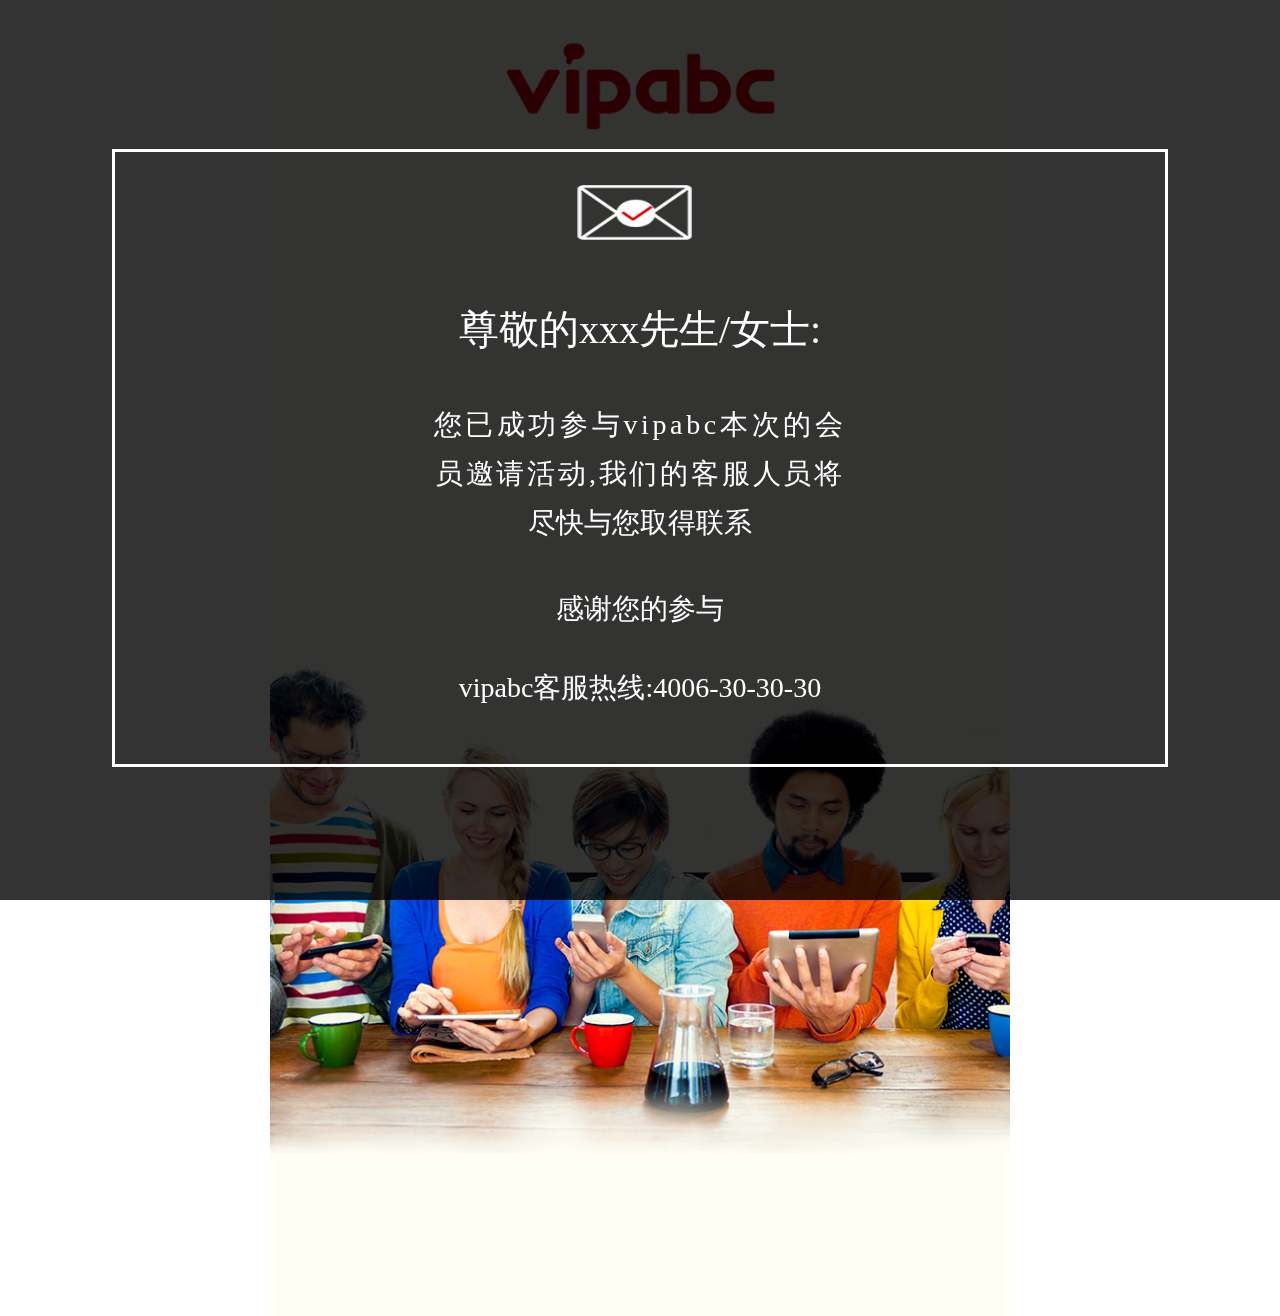
==== commit 8469e8ad: "添加字间距设置以及字体设置和号码不可点击设置" ====
--- a/html/final.html
+++ b/html/final.html
@@ -6,6 +6,7 @@
     <meta name="viewport" content="width=device-width,initial-scale=1,user-scalable=0">
     <meta http-equiv="Content-Type" content="text/html; charset=utf-8">
     <link rel="stylesheet" href="../css/style.css">
+    <meta name="format-detection" content="telephone=no" />
 </head>
 <body>
 <div class="content">
@@ -16,24 +17,13 @@
 <div id="background" class="backgroundSet" onclick="clickHide()">
     <div class="inner-div-final" >
         <!--<div class="content">-->
-            <img class="logoSet" src="../images/messageIcon.png">
-            <p class="p-title-final">尊敬的xxx先生/女士</p>
-
-        <p class="text-context1">
-            您已成功参与vipabc本次的会
-        </p>
-        <p class="text-context2">
-            员邀请活动,我们的客服人员将
-        </p>
-        <p class="text-context3">
-            尽快与您取得联系
-        </p>
-        <p class="text-context4">
-            感谢您的参与
-        </p>
-        <p class="text-context5">
-            vipabc客服热线:4006-30-30-30
-        </p>
+        <img class="logoSet" src="../images/messageIcon.png">
+        <p class="p-title-final">尊敬的xxx先生/女士:</p>
+        <p class="text-context1">您已成功参与vipabc本次的会</p>
+        <p class="text-context2">员邀请活动,我们的客服人员将</p>
+        <p class="text-context3">尽快与您取得联系</p>
+        <p class="text-context4">感谢您的参与</p>
+        <p class="text-context5">vipabc客服热线:4006-30-30-30</p>
         <!--</div>-->
     </div>
 </div>
--- a/css/style.css
+++ b/css/style.css
@@ -383,6 +383,7 @@
         color: white;
         line-height: 10%;
         margin-left: 18%;
+        margin-top: 5%;
         font-size: 18px;
     }
 
@@ -392,9 +393,13 @@
         margin-left: 30%;
         font-size: 18px;
     }
+    
+    .inner-div {
+        width: 220px;
+    }
 
     .table-box {
-        margin-left: 20%;
+        margin-left: 15%;
 
     }
 
@@ -464,22 +469,26 @@
         color: white;
         line-height: 100%;
         margin-left: 34%;
+        margin-bottom: 3%;
         font-size: medium;
     }
 
     .table-box {
-        margin-left: 17%;
+        margin-left: 14%;
 
     }
 
     tr {
         display: block;
-        margin-top: 5%;
+        margin-top: 3%;
     }
 
     .label-long-input {
         height: 30px;
-        line-height: 30px;
+        line-height: 33px;
+    }
+    .inner-div {
+        width: 260px;
     }
 }
 
@@ -530,6 +539,7 @@
         color: white;
         line-height: 10%;
         margin-left: 22%;
+        margin-top: 5%;
         font-size: 20px;
     }
 
@@ -537,17 +547,18 @@
         color: white;
         line-height: 100%;
         margin-left: 33%;
+        margin-bottom: 10px;
         font-size: 20px;
     }
 
     .table-box {
-        margin-left: 16%;
+        margin-left: 13%;
 
     }
 
     tr {
         display: block;
-        margin-top: 5%;
+        margin-top: 2%;
     }
 
     .label-long-input {
@@ -556,7 +567,7 @@
     }
 
     .inner-div {
-        width: 280px;
+        width: 300px;
     }
 }
 
@@ -669,6 +680,7 @@
         color: white;
         line-height: 100%;
         margin-left: 38%;
+        margin-bottom: 2%;
         font-size: 25px;
     }
 
@@ -679,7 +691,7 @@
 
     tr {
         display: block;
-        margin-top: 10%;
+        margin-top: 5%;
     }
 
     .label-long-input {
@@ -693,7 +705,7 @@
     }
 
     .inner-div {
-        width: 430px;
+        width: 440px;
     }
 
     .login_div {
@@ -858,6 +870,7 @@
     position: absolute;
     color: white;
     text-align:center;
+    font-family: 'Microsoft YaHei';
 }
 .text-context1{
     width: 100%;
@@ -865,38 +878,46 @@
     position: absolute;
     color: white;
     text-align:center;
+    letter-spacing: 0.13em;
+    -webkit-text-size-adjust: 100%;
+    font-family: 'Microsoft YaHei';
 }
 .text-context2{
+    width: 100%;
+    margin-left:0;
+    position: absolute;
+    color: white;
+    text-align:center;
+    letter-spacing: 0.1em;
+    -webkit-text-size-adjust: 100%;
+    font-family: 'Microsoft YaHei';
+}
+.text-context3{
     width: 100%;
     margin-left:0;
     position: absolute;
     color: white;
     text-align:center;
     -webkit-text-size-adjust: 100%;
-}
-.text-context3{
+    font-family: 'Microsoft YaHei';
+}
+.text-context4{
     width: 100%;
     margin-left:0;
     position: absolute;
     color: white;
     text-align:center;
     -webkit-text-size-adjust: 100%;
-}
-.text-context4{
+    font-family: 'Microsoft YaHei';
+}
+.text-context5{
     width: 100%;
     margin-left:0;
     position: absolute;
     color: white;
     text-align:center;
     -webkit-text-size-adjust: 100%;
-}
-.text-context5{
-    width: 100%;
-    margin-left:0;
-    position: absolute;
-    color: white;
-    text-align:center;
-    -webkit-text-size-adjust: 100%;
+    font-family: 'Microsoft YaHei';
 }
 /*.logoSet{*/
     /*position:absolute;*/
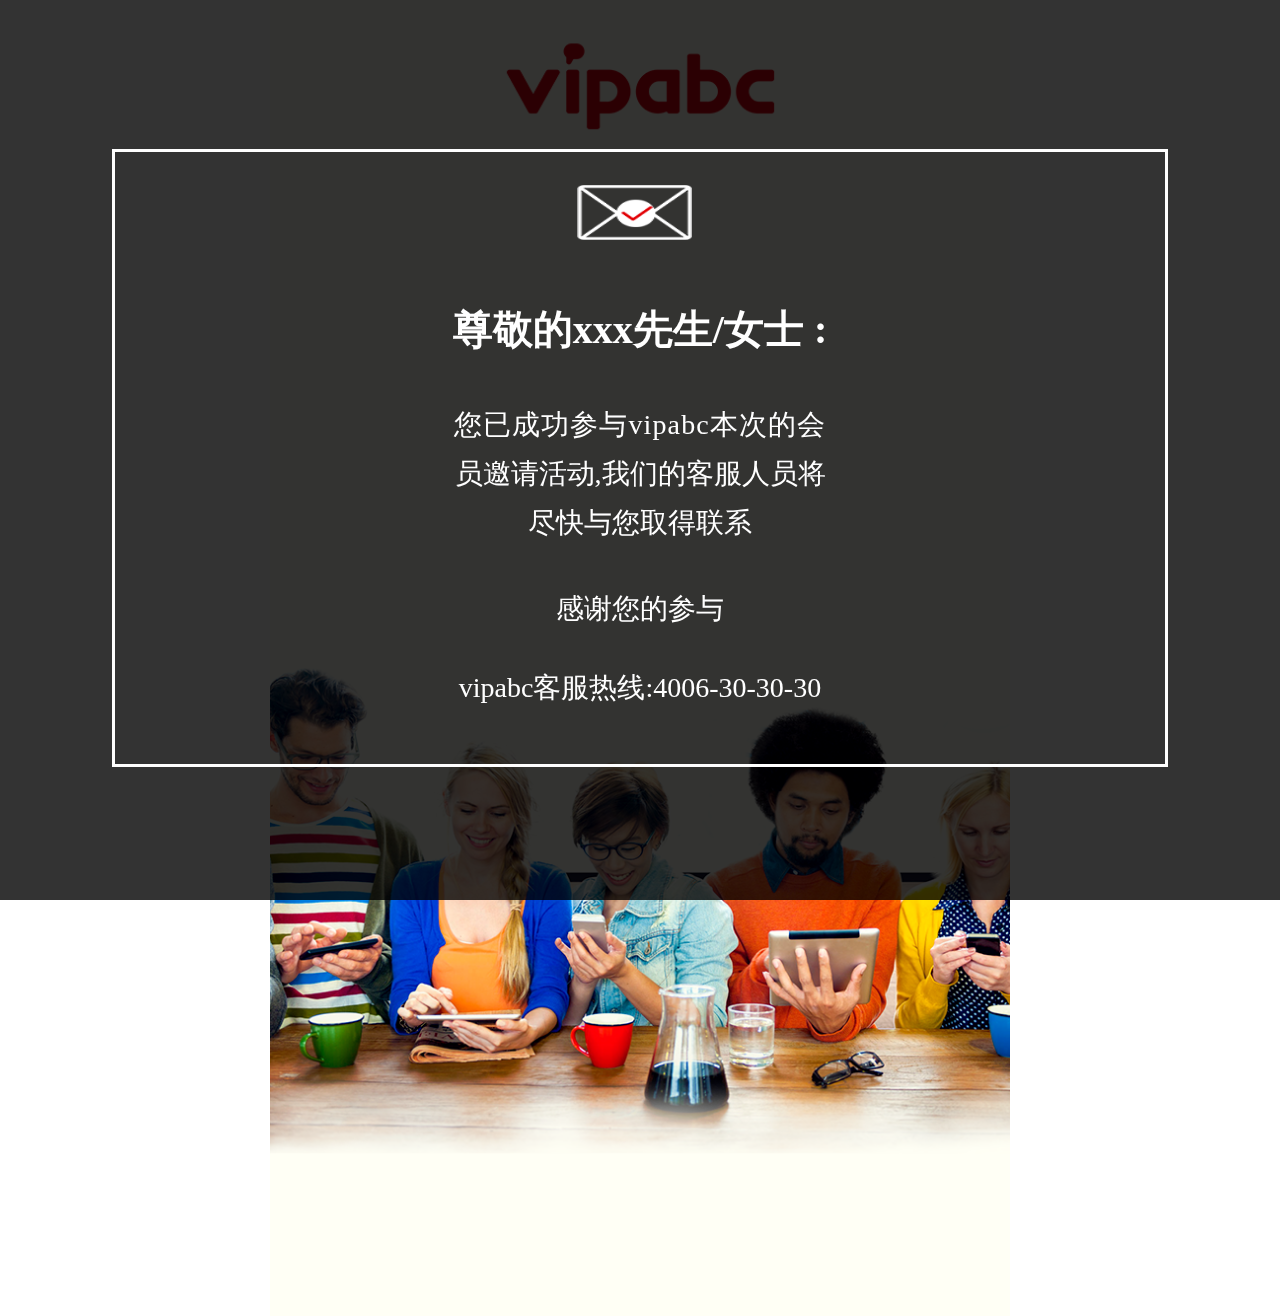
==== commit 30d70bb0: "补充设置字间距" ====
--- a/html/final.html
+++ b/html/final.html
@@ -18,7 +18,7 @@
     <div class="inner-div-final" >
         <!--<div class="content">-->
         <img class="logoSet" src="../images/messageIcon.png">
-        <p class="p-title-final">尊敬的xxx先生/女士:</p>
+        <p class="p-title-final"><b>尊敬的xxx先生/女士&nbsp;:</b></p>
         <p class="text-context1">您已成功参与vipabc本次的会</p>
         <p class="text-context2">员邀请活动,我们的客服人员将</p>
         <p class="text-context3">尽快与您取得联系</p>
--- a/css/style.css
+++ b/css/style.css
@@ -576,6 +576,7 @@
         color: white;
         line-height: 10%;
         margin-left: 32%;
+        margin-top: 10%;
         font-size: medium;
     }
 
@@ -587,7 +588,7 @@
     }
 
     .table-box {
-        margin-left: 25%;
+        margin-left: 19%;
 
     }
 
@@ -602,7 +603,7 @@
     }
 
     .inner-div {
-        width: 280px;
+        width: 330px;
     }
 
     .login_div {
@@ -878,7 +879,7 @@
     position: absolute;
     color: white;
     text-align:center;
-    letter-spacing: 0.13em;
+    letter-spacing: 0.04em;
     -webkit-text-size-adjust: 100%;
     font-family: 'Microsoft YaHei';
 }
@@ -888,7 +889,7 @@
     position: absolute;
     color: white;
     text-align:center;
-    letter-spacing: 0.1em;
+    letter-spacing: 0em;
     -webkit-text-size-adjust: 100%;
     font-family: 'Microsoft YaHei';
 }
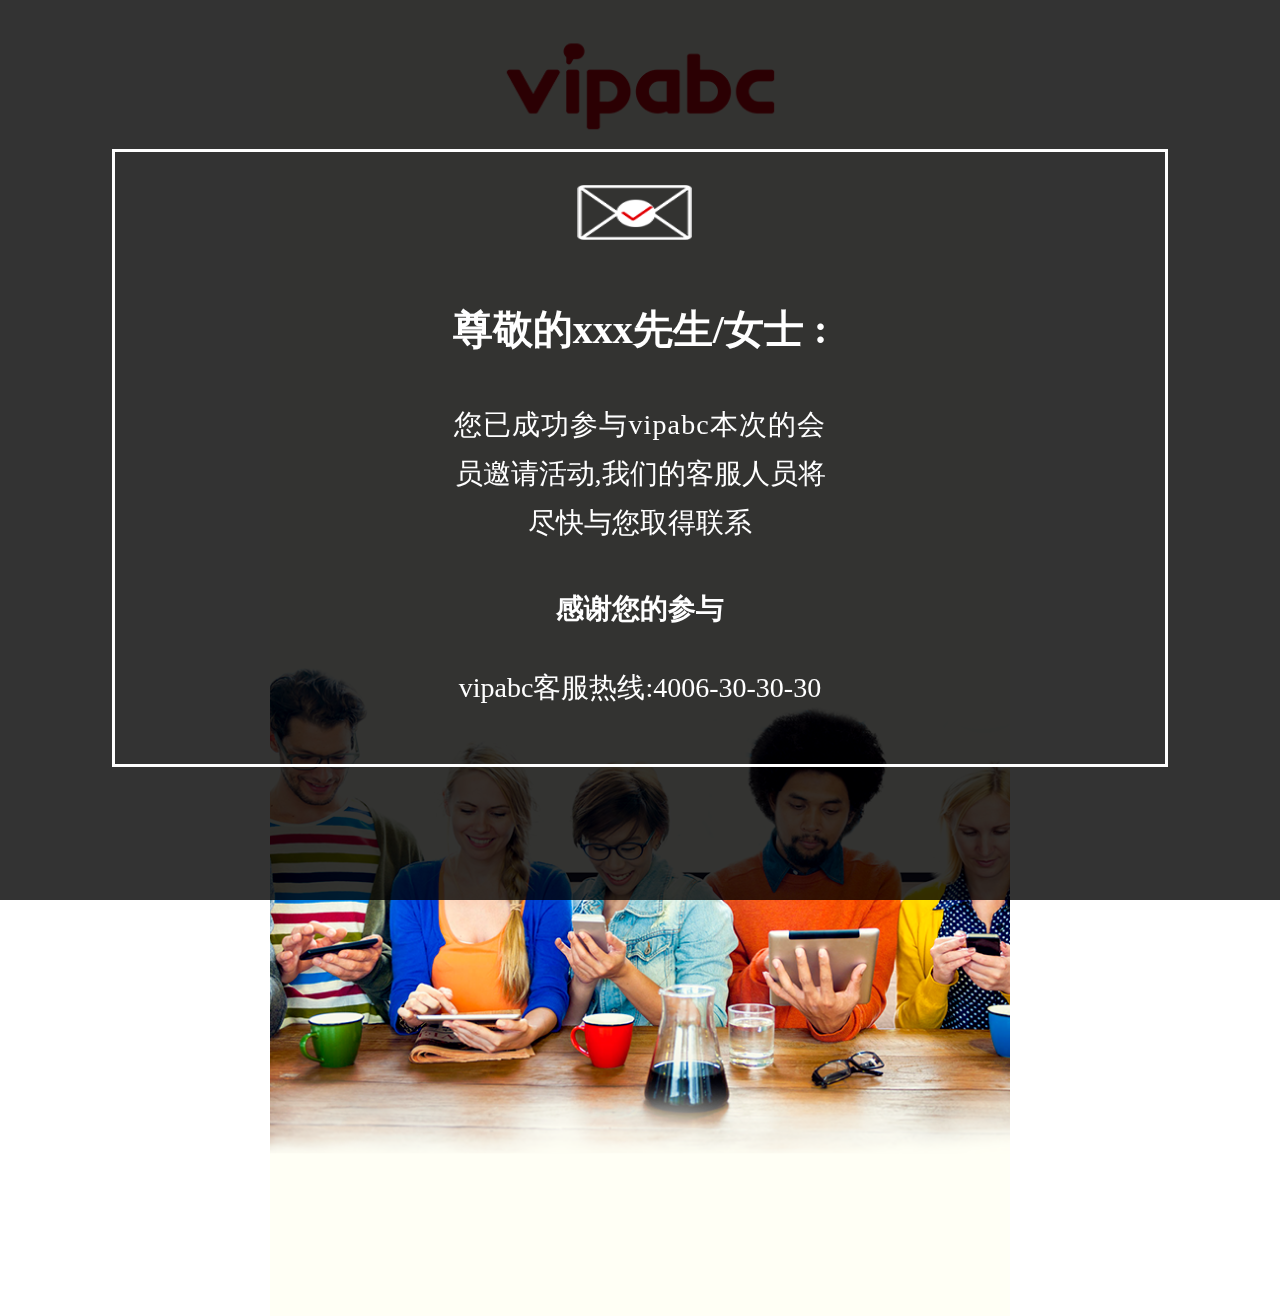
==== commit 8b7c9598: "加粗字体" ====
--- a/html/final.html
+++ b/html/final.html
@@ -22,7 +22,7 @@
         <p class="text-context1">您已成功参与vipabc本次的会</p>
         <p class="text-context2">员邀请活动,我们的客服人员将</p>
         <p class="text-context3">尽快与您取得联系</p>
-        <p class="text-context4">感谢您的参与</p>
+        <p class="text-context4"><b>感谢您的参与</b></p>
         <p class="text-context5">vipabc客服热线:4006-30-30-30</p>
         <!--</div>-->
     </div>
--- a/css/style.css
+++ b/css/style.css
@@ -273,7 +273,7 @@
     height: 40px;
     float: left;
     font-size: 18px;
-    line-height: 40px;
+    line-height: 46px;
     border: none;
     text-align: center;
 }
@@ -391,6 +391,7 @@
         color: white;
         line-height: 50%;
         margin-left: 30%;
+        margin-bottom: 1%;
         font-size: 18px;
     }
     
@@ -411,6 +412,84 @@
     .label-long-input {
         height: 25px;
         line-height: 25px;
+    }
+}
+
+@media screen and (min-width: 360px) and (max-width: 370px) {
+
+    .inner-div-final {
+        top: 16.5%;
+        border-width: 5px;
+        height: 54.1%;
+    }
+    .p-title-final {
+        top: 17%;
+        font-size: 23px;
+        height: 8%;
+    }
+
+    .text-context1 {
+        top: 35%;
+        font-size: 16px;
+        height: 8%;
+    }
+    .text-context2 {
+        top: 43%;
+        font-size: 16px;
+        height: 8%;
+    }
+    .text-context3 {
+        top: 52%;
+        font-size: 16px;
+        height: 8%;
+    }
+    .text-context4 {
+        top: 68%;
+        font-size: 16px;
+        height: 8%;
+    }
+    .text-context5 {
+        top: 84%;
+        font-size: 16px;
+        height: 8%;
+    }
+    .logoSet {
+        height: 9%;
+        width: 15.3%;
+        margin-left: 43%;
+        top: 5.5%;
+    }
+    .title1 {
+        color: white;
+        line-height: 10%;
+        margin-left: 25%;
+        font-size: medium;
+    }
+
+    .title2 {
+        color: white;
+        line-height: 100%;
+        margin-left: 34%;
+        margin-bottom: 3%;
+        font-size: medium;
+    }
+
+    .table-box {
+        margin-left: 14%;
+
+    }
+
+    tr {
+        display: block;
+        margin-top: 3%;
+    }
+
+    .label-long-input {
+        height: 30px;
+        line-height: 33px;
+    }
+    .inner-div {
+        width: 260px;
     }
 }
 
